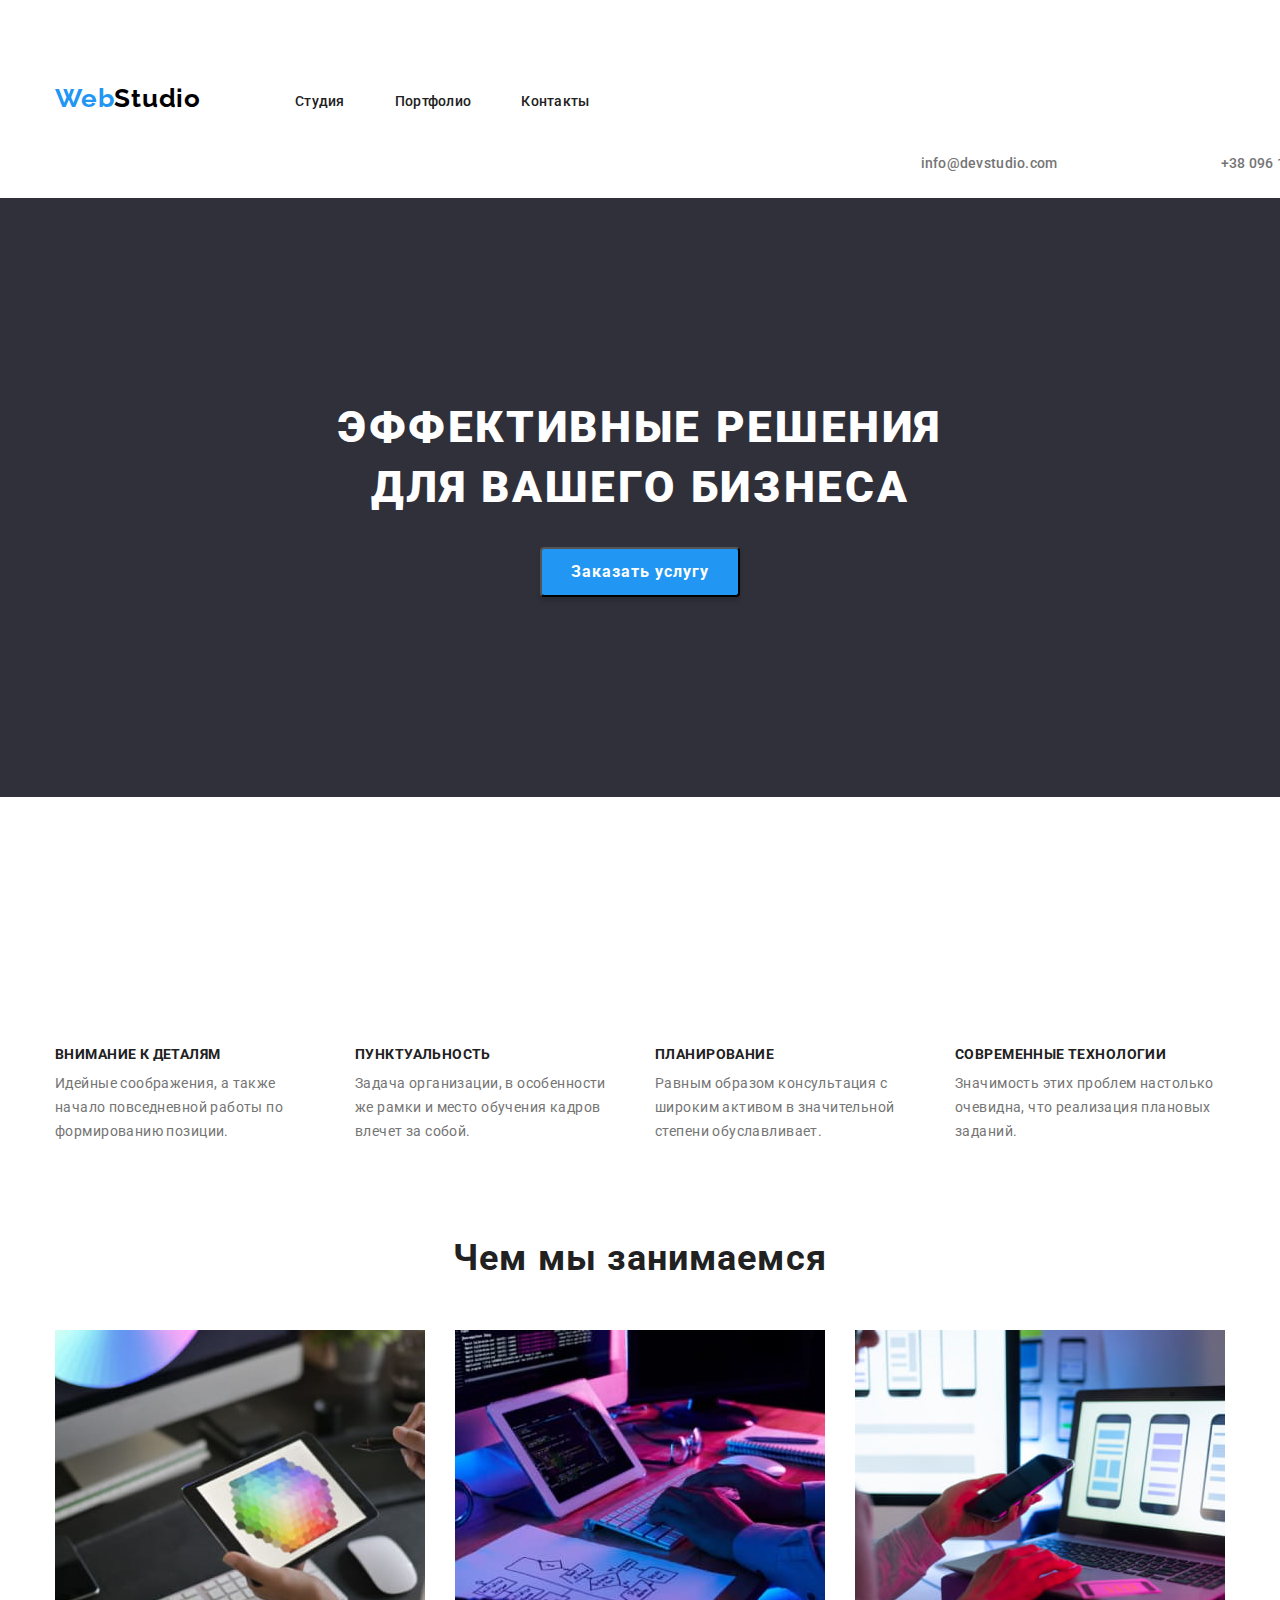
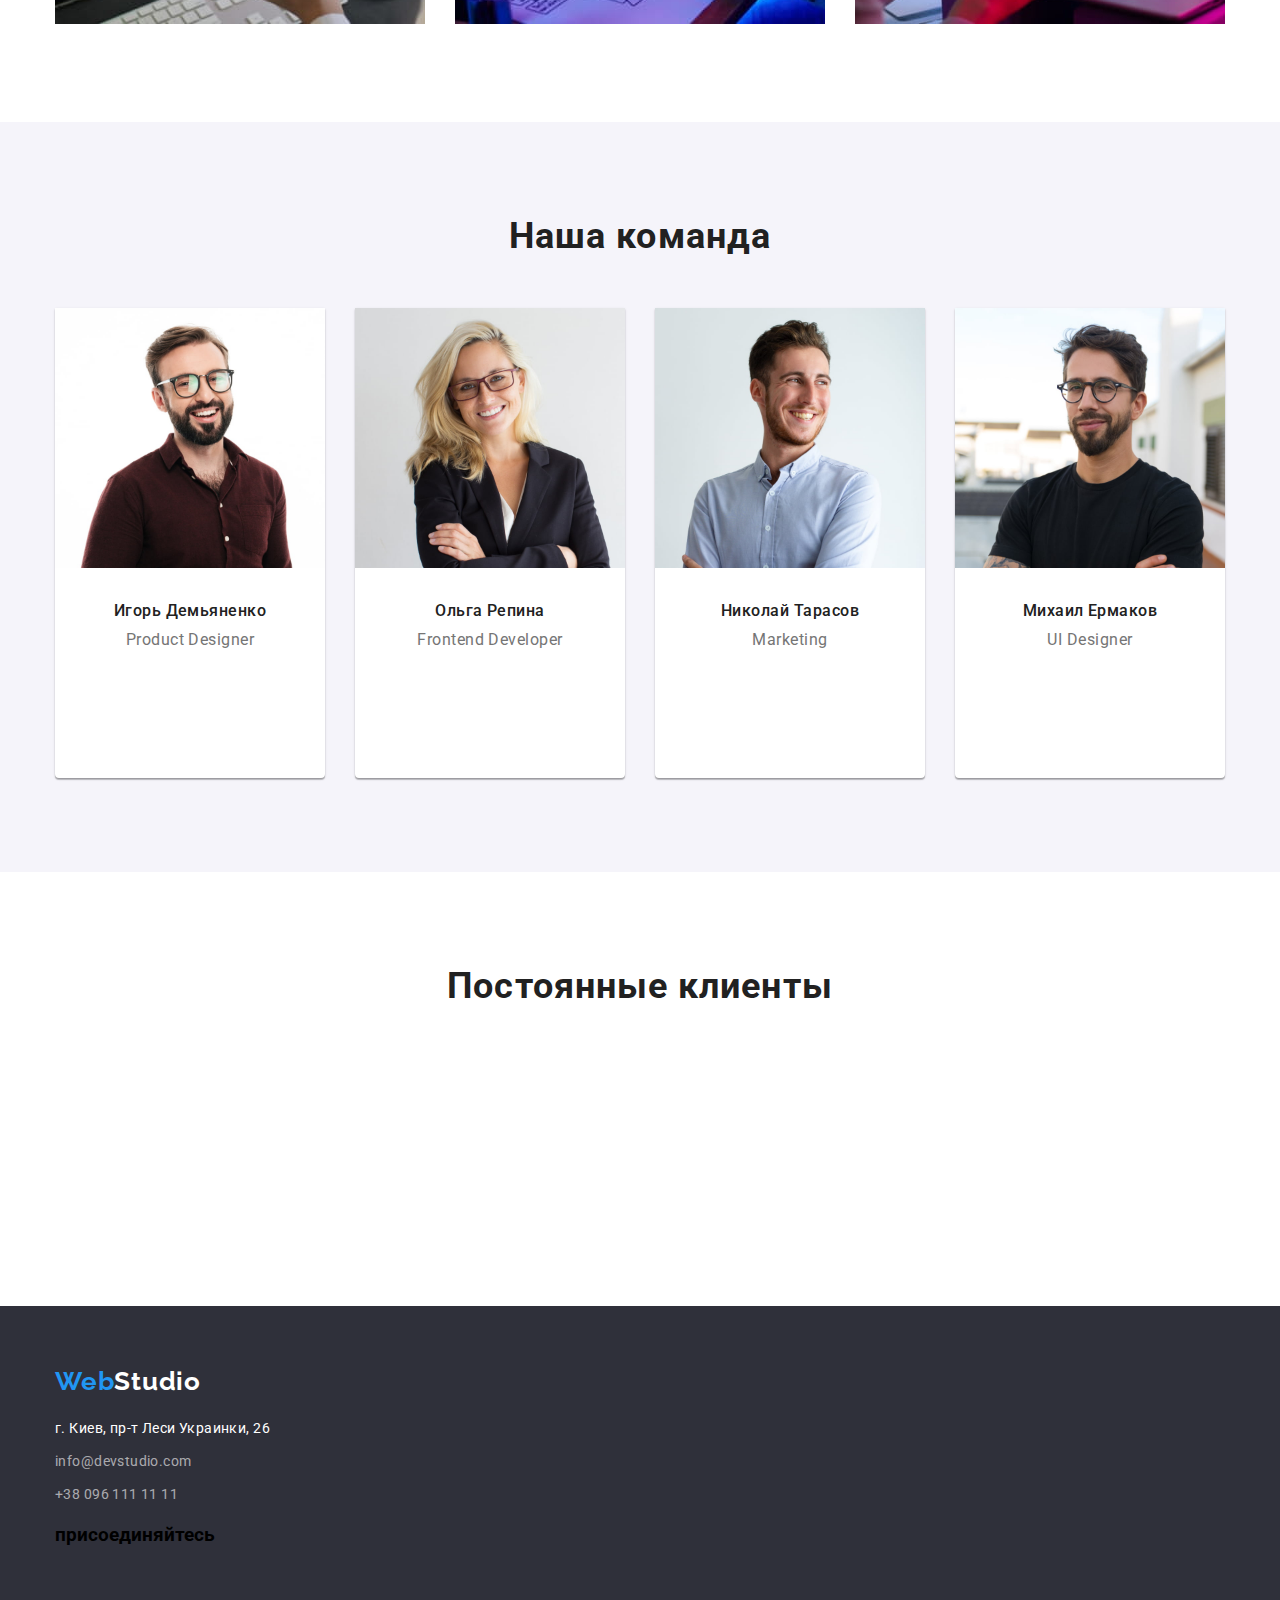
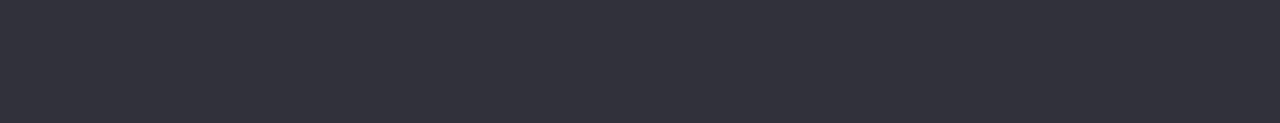
==== index.html @ 652d482a "Update index.html" ====
<!DOCTYPE html>
<html lang="en">
<head>
    <meta charset="UTF-8">
    <meta http-equiv="X-UA-Compatible" content="IE=edge">
    <meta name="viewport" content="width=device-width, initial-scale=1.0">
    <title>WebStudio</title>
    <link rel="preconnect" href="https://fonts.googleapis.com">
    <link rel="preconnect" href="https://fonts.gstatic.com" crossorigin>
    <link href="https://fonts.googleapis.com/css2?family=Roboto:wght@400;500;700;900&display=swap" rel="stylesheet">
    <link href="https://fonts.googleapis.com/css2?family=Raleway:wght@700&family=Roboto:wght@400;500;700;900&display=swap" rel="stylesheet">
    <link rel="stylesheet" href="https://cdnjs.cloudflare.com/ajax/libs/modern-normalize/1.1.0/modern-normalize.min.css">
    <link rel="stylesheet" href="css/styles.css">
</head>
<body>
<!------------Шапка-------------------------------------------->
    <header>
        <div class="container">
            <div class="header-flex">
                <nav class="nav-flex">
<!-------------Лого-------------------------------------------->
                    <a href="./index.html" class="logo"><span class="logo-word">Web</span>Studio</a>
                    <ul class="nav-link-flex">
<!-------------Навігація--------------------------------------->
                        <li class="nav-link"><a class="nav-link" href="./index.html">Студия</a></li>
                        <li class="nav-link"><a class="nav-link" href="./portfolio.html">Портфолио</a></li>
                        <li class="nav-link"><a class="nav-link" href="#">Контакты</a></li>
                    </ul>
                </nav>
<!-------------Контакти---------------------------------------->
                    <ul class="nav-flex">
                        <li>
                            <a class="mail-tel-link" href="mailto:info@devstudio.com" style="width: 161px;height: 16px;">
                                <svg class="envelope">
                                    <use href="./images/symbol-defs.svg#icon-envelope"></use>
                                </svg>
                                info@devstudio.com
                            </a>
                        </li>
                        <li>
                            <a class="mail-tel-link" href="tel:+380961111111" style="width: 142px;height: 16px;">                            
                                <svg class="smartphone">
                                    <use href="./images/symbol-defs.svg#icon-smartphone"></use>
                                </svg>
                                +38 096 111 11 11
                            </a>
                        </li>
                    </ul>
            </div>
        </div>
    </header>
    <main>
<!---------------Герой----------------------------->
        <section class="hero">
            <h1 class="design-title">Эффективные решения <br> для вашего бизнеса</h1>
            <button type="button" class="button-name">Заказать услугу</button>
        </section>
<!---------------Особенности--------------------------------->
        <section class="features-section">
            <div class="container">
                <h2 class="visually-hidden">Особенности</h2>
                <ul class="work-flex">
                    <li>
                        <div class="features-container-icon">
                            <svg class="features-icon">
                                <use href="./images/symbol-defs.svg#icon-antenna"></use>
                            </svg>
                        </div>
                        <h3 class="work-title">Внимание к деталям</h3>
                        <p class="work-text">Идейные соображения, а также начало повседневной работы по формированию позиции.</p>
                    </li>
                    <li>
                        <div class="features-container-icon">
                            <svg class="features-icon">
                                <use href="./images/symbol-defs.svg#icon-clock"></use>
                            </svg>
                        </div>
                        <h3 class="work-title">Пунктуальность</h3>
                        <p class="work-text">Задача организации, в особенности же рамки и место обучения кадров влечет за собой.</p>
                    </li>
                    <li>
                        <div class="features-container-icon">
                            <svg class="features-icon">
                                <use href="./images/symbol-defs.svg#icon-diagram"></use>
                            </svg>
                        </div>
                        <h3 class="work-title">Планирование</h3>
                        <p class="work-text">Равным образом консультация с широким активом в значительной степени обуславливает.</p>
                    </li>
                    <li>
                        <div class="features-container-icon">
                            <svg class="features-icon">
                                <use href="./images/symbol-defs.svg#icon-astronaut"></use>
                            </svg>
                        </div>
                        <h3 class="work-title">Современные технологии</h3>
                        <p class="work-text">Значимость этих проблем настолько очевидна, что реализация плановых заданий.</p>
                    </li>
                </ul>
            </div>
        </section>
<!--------------Чем мы занимаемся---------------------------->
        <section class="section">
            <div class="container">
                <h2 class="work-team-item"> Чем мы занимаемся</h2>
                <ul class="work-flex">
                    <li class="work-foto-item">
                        <img src="./images/design.jpg" alt="Дизайн" width="370">
                    </li>
                    <li class="work-foto-item">
                        <img src="./images/tablet.jpg" alt="Ноутбук" width="370">
                    </li>
                    <li class="work-foto-item">
                        <img src="./images/phone.jpg" alt="Телефон" width="370">
                    <li>
                </ul>
            </div>
        </section>
<!--------------Наша команда------------------------------------->
        <section  class="section-our-team">
            <div class="container">
                <h2 class="our-team-item">Наша команда</h2>
                <ul class="work-flex">
                    <li class="team-item">
                        <img src="./images/igor_demyanenko.jpg" alt="Игорь Демьяненко" width="270">
                        <div class="container-team-item">
                            <h3 class="work-team-name">Игорь Демьяненко</h3>
                            <p class="work-position">Product Designer</p>
                            <ul class="sm-flex">
                                <li class="sm-list">
                                    <a href="#" class="sm-icon-link">
                                        <svg class="sm-icon" width="20" height="20">
                                            <use href="./images/symbol-defs.svg#icon-instagram"></use>
                                        </svg>
                                    </a>
                                </li>
                                <li class="sm-list">
                                    <a href="#" class="sm-icon-link">
                                        <svg class="sm-icon" width="20" height="20">
                                            <use href="./images/symbol-defs.svg#icon-twitter"></use>
                                        </svg>
                                    </a>
                                </li>
                                <li class="sm-list">
                                    <a href="#" class="sm-icon-link">
                                        <svg class="sm-icon" width="20" height="20">
                                            <use href="./images/symbol-defs.svg#icon-facebook"></use>
                                        </svg>
                                    </a>
                                </li>
                                <li class="sm-list">
                                    <a href="#" class="sm-icon-link">
                                        <svg class="sm-icon" width="20" height="20">
                                            <use href="./images/symbol-defs.svg#icon-linkedin"></use>
                                        </svg>
                                    </a>
                                </li>
                            </ul>
                        </div>
                    </li>
                    <li class="team-item">
                        <img src="./images/olga_repina.jpg" alt="Ольга Репина" width="270">
                        <div class="container-team-item">
                            <h3 class="work-team-name">Ольга Репина</h3>
                            <p class="work-position">Frontend Developer</p>
                            <ul class="sm-flex">
                                <li class="sm-list">
                                    <a href="#" class="sm-icon-link">
                                        <svg class="sm-icon" width="20" height="20">
                                            <use href="./images/symbol-defs.svg#icon-instagram"></use>
                                        </svg>
                                    </a>
                                </li>
                                <li class="sm-list">
                                    <a href="#" class="sm-icon-link">
                                        <svg class="sm-icon" width="20" height="20">
                                            <use href="./images/symbol-defs.svg#icon-twitter"></use>
                                        </svg>
                                    </a>
                                </li>
                                <li class="sm-list">
                                    <a href="#" class="sm-icon-link">
                                        <svg class="sm-icon" width="20" height="20">
                                            <use href="./images/symbol-defs.svg#icon-facebook"></use>
                                        </svg>
                                    </a>
                                </li>
                                <li class="sm-list">
                                    <a href="#" class="sm-icon-link">
                                        <svg class="sm-icon" width="20" height="20">
                                            <use href="./images/symbol-defs.svg#icon-linkedin"></use>
                                        </svg>
                                    </a>
                                </li>
                            </ul>
                        </div>
                    </li>
                    <li class="team-item">
                        <img src="./images/nikolai_tarasov.jpg" alt="Николай Тарасов" width="270">
                        <div class="container-team-item">
                            <h3 class="work-team-name">Николай Тарасов</h3>
                            <p class="work-position">Marketing</p>
                            <ul class="sm-flex">
                                <li class="sm-list">
                                    <a href="#" class="sm-icon-link">
                                        <svg class="sm-icon" width="20" height="20">
                                            <use href="./images/symbol-defs.svg#icon-instagram"></use>
                                        </svg>
                                    </a>
                                </li>
                                <li class="sm-list">
                                    <a href="#" class="sm-icon-link">
                                        <svg class="sm-icon" width="20" height="20">
                                            <use href="./images/symbol-defs.svg#icon-twitter"></use>
                                        </svg>
                                    </a>
                                </li>
                                <li class="sm-list">
                                    <a href="#" class="sm-icon-link">
                                        <svg class="sm-icon" width="20" height="20">
                                            <use href="./images/symbol-defs.svg#icon-facebook"></use>
                                        </svg>
                                    </a>
                                </li>
                                <li class="sm-list">
                                    <a href="#" class="sm-icon-link">
                                        <svg class="sm-icon" width="20" height="20">
                                            <use href="./images/symbol-defs.svg#icon-linkedin"></use>
                                        </svg>
                                    </a>
                                </li>
                            </ul>
                        </div>
                    </li>
                    <li class="team-item">
                        <img src="./images/mikhail_ermakov.jpg" alt="Михаил Ермаков" width="270">
                        <div class="container-team-item">
                            <h3 class="work-team-name">Михаил Ермаков</h3>
                            <p class="work-position">UI Designer</p>
                            <ul class="sm-flex">
                                <li class="sm-list">
                                    <a href="#" class="sm-icon-link">
                                        <svg class="sm-icon" width="20" height="20">
                                            <use href="./images/symbol-defs.svg#icon-instagram"></use>
                                        </svg>
                                    </a>
                                </li>
                                <li class="sm-list">
                                    <a href="#" class="sm-icon-link">
                                        <svg class="sm-icon" width="20" height="20">
                                            <use href="./images/symbol-defs.svg#icon-twitter"></use>
                                        </svg>
                                    </a>
                                </li>
                                <li class="sm-list">
                                    <a href="#" class="sm-icon-link">
                                        <svg class="sm-icon" width="20" height="20">
                                            <use href="./images/symbol-defs.svg#icon-facebook"></use>
                                        </svg>
                                    </a>
                                </li>
                                <li class="sm-list">
                                    <a href="#" class="sm-icon-link">
                                        <svg class="sm-icon" width="20" height="20">
                                            <use href="./images/symbol-defs.svg#icon-linkedin"></use>
                                        </svg>
                                    </a>
                                </li>
                            </ul>
                        </div>
                    </li>
                </ul>
            </div>
        </section>
<!----------------Постоянные клиенты----------------->        
        <section class="section">
            <div class="container">
                <h2 class="our-team-item">Постоянные клиенты</h2>
                <ul  class="work-flex">
                    <li class="customer-cntr">
                        <a href="#" class="customer-link">
                            <svg class="customer-icon">
                                <use href="./images/symbol-defs.svg#icon-logo1"></use>
                            </svg>
                        </a>                       
                    </li>
                    <li class="customer-cntr">
                        <a href="#" class="customer-link">
                            <svg class="customer-icon">
                                <use href="./images/symbol-defs.svg#icon-logo2"></use>
                            </svg>
                        </a>
                    </li>
                    <li class="customer-cntr">
                        <a href="#" class="customer-link">
                            <svg class="customer-icon">
                                <use href="./images/symbol-defs.svg#icon-logo3"></use>
                            </svg>
                        </a>
                    </li>
                    <li class="customer-cntr">
                        <a href="#" class="customer-link">
                            <svg class="customer-icon">
                                <use href="./images/symbol-defs.svg#icon-logo4"></use>
                            </svg>
                        </a>
                    </li>
                    <li class="customer-cntr">
                        <a href="#" class="customer-link">
                            <svg class="customer-icon">
                                <use href="./images/symbol-defs.svg#icon-logo5"></use>
                            </svg>
                        </a>
                    </li>
                    <li class="customer-cntr">
                        <a href="#" class="customer-link">
                            <svg class="customer-icon">
                                <use href="./images/symbol-defs.svg#icon-logo6"></use>
                            </svg>
                        </a>
                    </li> 
                </ul>
            </div>
        </section>
    </main>
<!----------------Подвал----------------------->
    <footer class="section-ftr">
        <div class="container footer-container">
            <div>
                <a href="./index.html" class="logo"><span class="logo-word">Web</span><span class="logo-word-ftr">Studio</span></a>
                <address>
                    <ul class="address-item">
                        <li><a class="address-link" href="https://goo.gl/maps/jVzi5VF6qFdiiBCJ9" target="_blank" rel="noopener noreferrer">г. Киев, пр-т Леси Украинки, 26</a></li>
                        <li class="mail-tel-ftr"><a class="mail-tel-ftr" href="mailtto:info@devstudio.com">info@devstudio.com</a></li>
                        <li class="mail-tel-ftr"><a class="mail-tel-ftr" href="tel:+380961111111">+38 096 111 11 11</a></li>
                    </ul>
            </address>

            </div>
<!----------------присоединяйтесь--------------->
            <div class="join-sm">
                <h3 class="join">присоединяйтесь</h3>
                <ul class="sm-flex-ftr">
                    <li>
                        <a href="#" class="ftr-sm-icon-link" >
                            <svg class="ftr-sm-icon" width="20" height="20" >
                                <use href="./images/symbol-defs.svg#icon-instagram"></use>
                            </svg>
                        </a>
                    </li>
                    <li>
                        <a href="#" class="ftr-sm-icon-link" >
                            <svg class="ftr-sm-icon" width="20" height="20" >
                                <use href="./images/symbol-defs.svg#icon-twitter"></use>
                            </svg>
                        </a>
                    </li>
                    <li>
                        <a href="#" class="ftr-sm-icon-link">
                            <svg class="ftr-sm-icon" width="20" height="20" >
                                <use href="./images/symbol-defs.svg#icon-facebook"></use>
                            </svg>
                        </a>
                    </li>
                    <li>
                        <a href="#" class="ftr-sm-icon-link">
                            <svg class="ftr-sm-icon" width="20" height="20">
                                <use href="./images/symbol-defs.svg#icon-linkedin"></use>
                            </svg>
                        </a>
                    </li>
                </ul>            
            </div>
        </div>
    </footer>
</body>
</html>
---- css/styles.css ----
body {
  font-family: 'Roboto', sans-serif;
  color: black;
  background-color: #ffffff;
}

.section {
  padding-top: 94px;
  padding-bottom: 94px;
}

.container {
  width: 1200px;
  margin: 0 auto;
  padding-left: 15px;
  padding-right: 15px;
}

ul {
  margin: 0;
  padding: 0;
  list-style: none;
}

.header-flex {
  display: flex;
  align-items: center;
  padding-bottom: 25px;
}

.nav-flex {
  display: flex;
  align-items: center;
}

.nav-link-flex {
  display: flex;
  flex-direction: row;
  margin-top: 32px;
  margin-right: 331px;
}

.mail-tel-flex {
  display: flex;
  flex-direction: row;
  margin-top: 32px;
}

.logo {
  font-family: 'Raleway';
  font-style: normal;
  font-weight: 700;
  font-size: 26px;
  color: black;
  text-decoration: none;
  line-height: 1.19;
  letter-spacing: 0.03em;
  margin-top: 24px;
  margin-right: 94px;
}

.logo-word {
  color: #2196f3;
}

.nav-link {
  font-weight: 500;
  font-size: 14px;
  color: #212121;
  text-decoration: none;
  line-height: 1.14;
  letter-spacing: 0.02em;
  margin-right: 50px;
}

.nav-link:last-child {
  margin-right: 0px;
}

.nav-link:hover,
.nav-link:focus {
  color: #2196f3;
}

.mail-tel-link {
  font-weight: 500;
  font-size: 14px;
  color: #757575;
  text-decoration: none;
  line-height: 1.14;
  letter-spacing: 0.02em;
  margin-right: 50px;
}

.mail-tel-link:last-child {
  margin-right: 0px;
}

.mail-tel-link:hover,
.mail-tel-link:focus {
  color: #2196f3;
}

.hero {
  background-color: #2f303a;
  text-align: center;
  padding-top: 200px;
  padding-bottom: 200px;
}

.design-title {
  color: #ffffff;
  font-weight: 900;
  font-size: 44px;
  margin: 0px;
  text-transform: uppercase;
  line-height: 1.36;
  letter-spacing: 0.06em;
  text-align: center;
}

.button-name {
  font-family: Roboto;
  width: 200px;
  height: 50px;
  background-color: #2196f3;
  color: #ffffff;
  font-weight: 700;
  font-size: 16px;
  cursor: pointer;
  line-height: 1.87;
  letter-spacing: 0.06em;
  box-shadow: 0px 4px 4px rgba(0, 0, 0, 0.15);
  border-radius: 4px;
  margin-top: 30px;
}

.button-name:focus {
  color: #ffffff;
}

.features-section {
  padding-top: 94px;
  padding-bottom: 0px;
}
.visually-hidden {
  position: absolute;
  width: 1px;
  height: 1px;
  margin: -1px;
  border: 0;
  padding: 0;
  white-space: nowrap;
  clip-path: inset(100%);
  clip: rect(0 0 0 0);
  overflow: hidden;
}

.work-flex {
  display: flex;

  margin: 0px;
  padding: 0px;
}

.work-title {
  width: 270px;
  color: #212121;
  font-weight: 700;
  font-size: 14px;
  text-transform: uppercase;
  line-height: 1.17;
  letter-spacing: 0.03em;
  margin: 0px;
}

.work-text {
  width: 270px;
  color: #757575;
  font-weight: 400;
  font-size: 14px;
  line-height: 1.71;
  letter-spacing: 0.03em;
  margin-top: 10px;
  margin-bottom: 0px;
  margin-right: 30px;
}

.work-team-item {
  color: #212121;
  font-weight: 700;
  font-size: 36px;
  text-align: center;
  line-height: 1.16;
  letter-spacing: 0.03em;
  margin-top: 0px;
  margin-bottom: 50px;
}

.work-foto-item {
  margin-right: 30px;
}

.section-our-team {
  background-color: #f5f4fa;
  padding-top: 94px;
  padding-bottom: 94px;
}

.our-team-item {
  color: #212121;
  font-weight: 700;
  font-size: 36px;
  text-align: center;
  line-height: 1.16;
  letter-spacing: 0.03em;
  margin-top: 0px;
  margin-bottom: 50px;
}

.team-item {
  margin-right: 30px;
  background: #ffffff;
  box-shadow: 0px 1px 3px rgba(0, 0, 0, 0.12), 0px 1px 1px rgba(0, 0, 0, 0.14),
    0px 2px 1px rgba(0, 0, 0, 0.2);
  border-radius: 0px 0px 4px 4px;
}

.container-team-item {
  padding-top: 30px;
  padding-bottom: 30px;
}

.work-team-name {
  color: #212121;
  font-weight: 500;
  font-size: 16px;
  line-height: 1.18;
  letter-spacing: 0.03em;
  text-align: center;
  margin: 0px 0px 10px 0px;
}

.work-position {
  color: #757575;
  font-weight: 400;
  font-size: 16px;
  line-height: 1.18;
  letter-spacing: 0.03em;
  text-align: center;
  margin: 0;
}

.section-ftr {
  background-color: #2f303a;
  padding-top: 60px;
  padding-bottom: 60px;
}

.logo-word-ftr {
  color: #ffffff;
}

address {
  font-style: normal;
}

.address-item {
  padding-left: 0px;
  margin-top: 20px;
}

.address-link {
  color: #ffffff;
  font-weight: 400;
  font-size: 14px;
  text-decoration: none;
  line-height: 1.71;
  letter-spacing: 0.03em;
  margin-bottom: 9px;
  display: block;
}

.address-link:hover {
  color: #2196f3;
}

.mail-tel-ftr {
  font-weight: 400;
  font-size: 14px;
  color: rgba(255, 255, 255, 0.6);
  text-decoration: none;
  line-height: 1.71;
  letter-spacing: 0.03em;
  margin-bottom: 9px;
  display: block;
}

.mail-tel-ftr:last-child {
  margin-bottom: 0px;
}

.section-hdr {
  border-bottom: 1px solid #ececec;
}

.container-btn {
  width: 1200px;
  margin: auto;
  margin-bottom: 50px;
  padding-left: 15px;
  padding-right: 15px;
}

.button-flex {
  display: flex;
  justify-content: center;
}

.list-button-name {
  font-family: Roboto;
  color: #212121;
  background-color: #f5f4fa;
  font-weight: 500;
  font-size: 16px;
  cursor: pointer;
  line-height: 1.62;
  letter-spacing: 0.03em;
  margin-right: 8px;
  border-radius: 4px;
  padding: 6px 22px 6px 22px;
  border: transparent;
}

.list-button-name:hover {
  background-color: #2196f3;
  color: #ffffff;
}

.list-button-name:focus {
  color: #2196f3;
}

.projects-flex {
  display: flex;
  flex-wrap: wrap;
  margin-left: -30px;
  margin-top: -30px;
}

.projects-items {
  margin-left: 30px;
  margin-top: 30px;
  width: 370px;
}

.projects-items:nth-child(3n) {
  padding-right: 0px;
}

.projects-border {
  border: 1px solid #eeeeee;
}

.projects-name {
  color: #212121;
  font-weight: 700;
  font-size: 18px;
  line-height: 2;
  letter-spacing: 0.06em;
  margin: 20px 0px 0px 24px;
}

.projects-type {
  color: #757575;
  font-weight: 400;
  font-size: 16px;
  line-height: 1.87;
  letter-spacing: 0.03em;
  margin: 4px 0px 20px 24px;
}
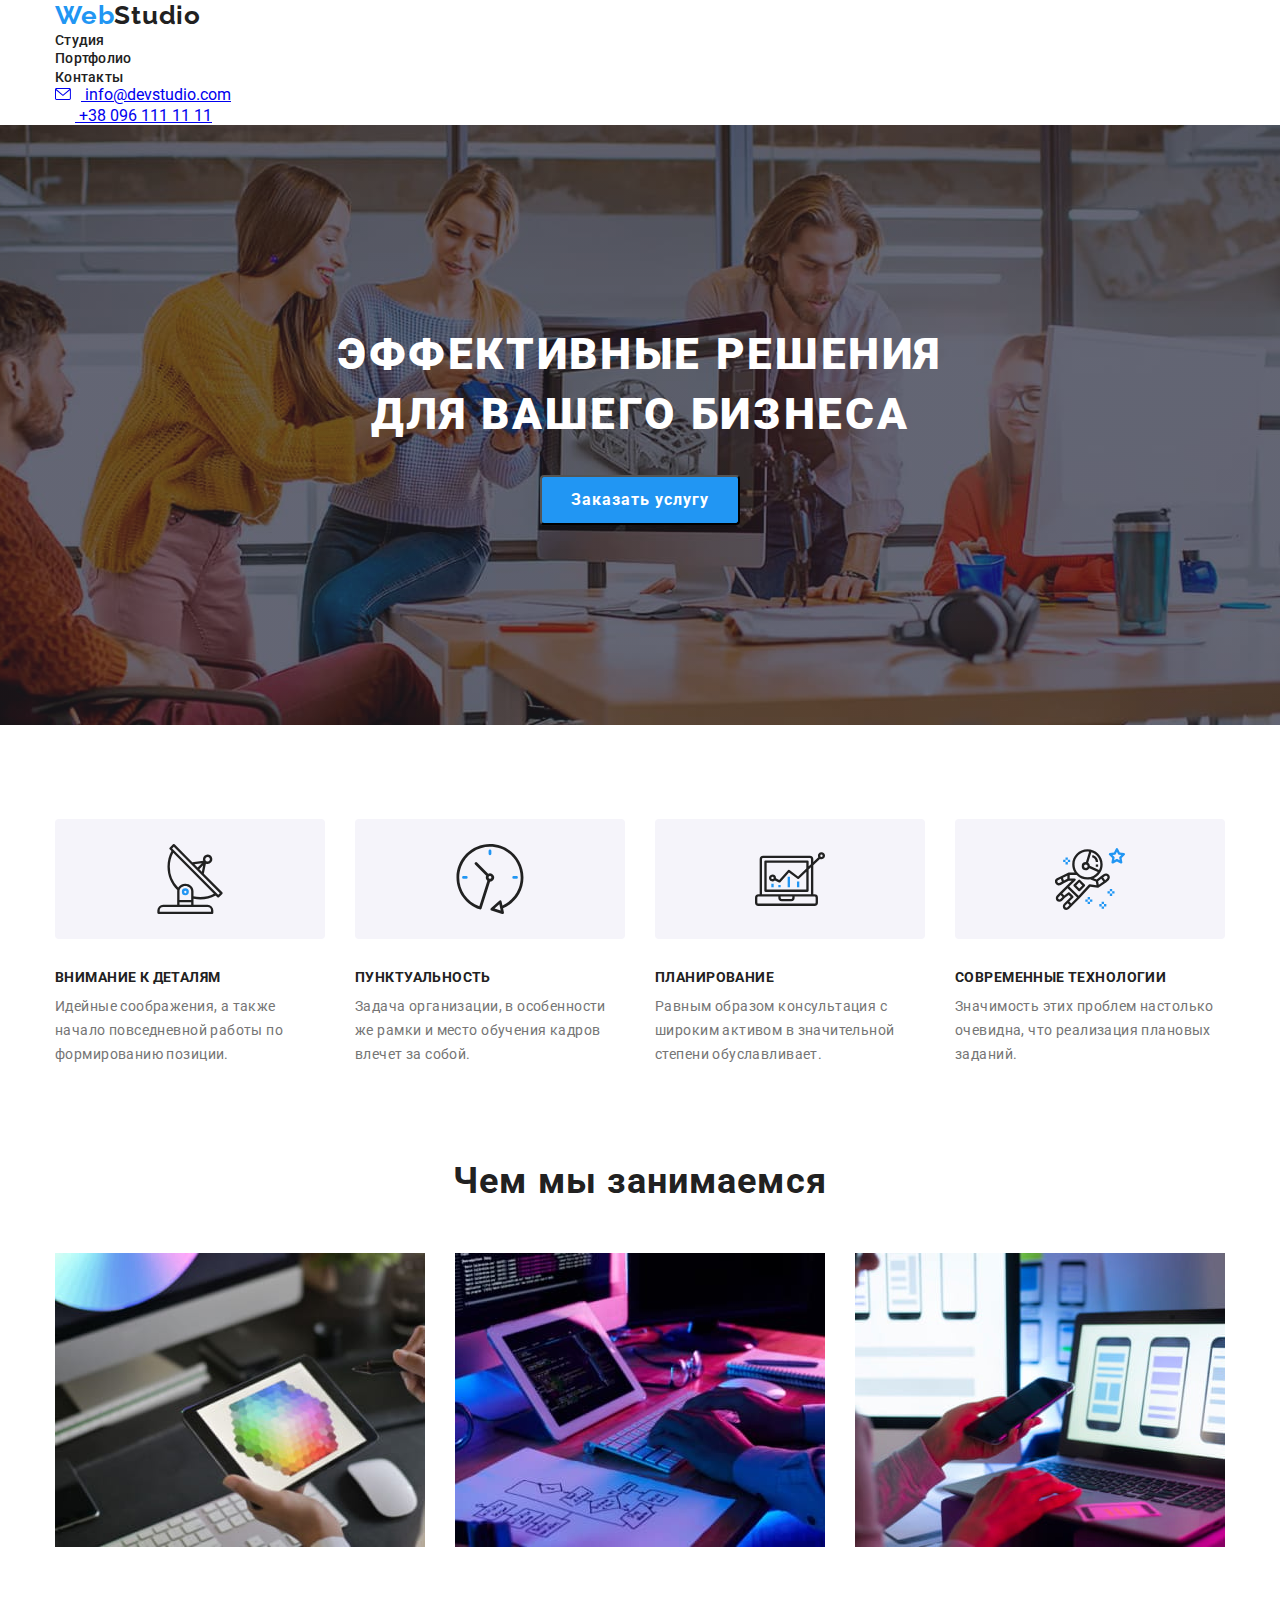
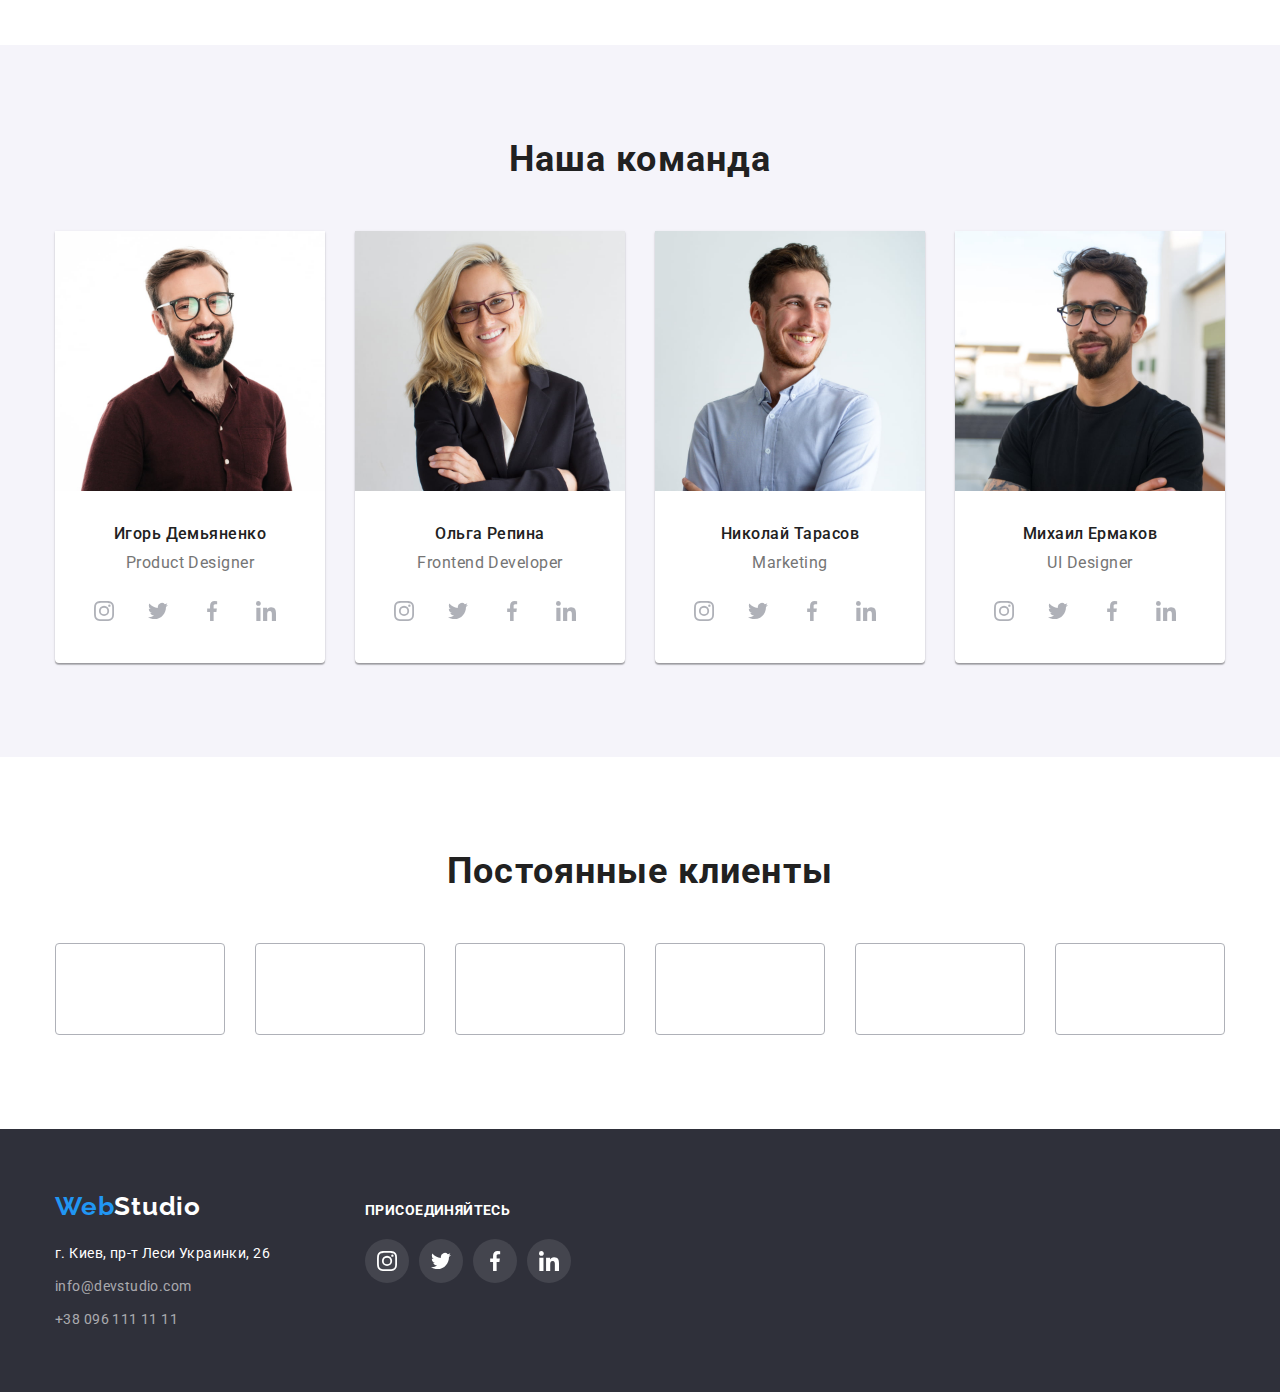
==== commit 209bf6a3: "Update index.html" ====
--- a/index.html
+++ b/index.html
@@ -16,29 +16,29 @@
 <!------------Шапка-------------------------------------------->
     <header>
         <div class="container">
-            <div class="header-flex">
-                <nav class="nav-flex">
+            <div class="header-box">
+                <nav class="nav-box">
 <!-------------Лого-------------------------------------------->
                     <a href="./index.html" class="logo"><span class="logo-word">Web</span>Studio</a>
-                    <ul class="nav-link-flex">
+                    <ul class="nav-list">
 <!-------------Навігація--------------------------------------->
-                        <li class="nav-link"><a class="nav-link" href="./index.html">Студия</a></li>
-                        <li class="nav-link"><a class="nav-link" href="./portfolio.html">Портфолио</a></li>
-                        <li class="nav-link"><a class="nav-link" href="#">Контакты</a></li>
+                        <li class="item"><a href="./index.html" class="nav-link">Студия</a></li>
+                        <li class="item"><a href="./portfolio.html" class="nav-link">Портфолио</a></li>
+                        <li class="item"><a href="#" class="nav-link">Контакты</a></li>
                     </ul>
                 </nav>
 <!-------------Контакти---------------------------------------->
-                    <ul class="nav-flex">
-                        <li>
-                            <a class="mail-tel-link" href="mailto:info@devstudio.com" style="width: 161px;height: 16px;">
+                    <ul class="contact-list">
+                        <li class="item">
+                            <a href="mailto:info@devstudio.com" class="contact">
                                 <svg class="envelope">
                                     <use href="./images/symbol-defs.svg#icon-envelope"></use>
                                 </svg>
                                 info@devstudio.com
                             </a>
                         </li>
-                        <li>
-                            <a class="mail-tel-link" href="tel:+380961111111" style="width: 142px;height: 16px;">                            
+                        <li class="item">
+                            <a href="tel:+380961111111" class="contact">                            
                                 <svg class="smartphone">
                                     <use href="./images/symbol-defs.svg#icon-smartphone"></use>
                                 </svg>
--- a/css/styles.css
+++ b/css/styles.css
@@ -1,12 +1,15 @@
+/*:root {
+  --primary-text-color: #212121;
+  --title-text-color: #757575;
+  --accent-color: #2196f3;
+  --color-white: #ffffff;
+  --primary-bg-color: #e5e5e5;
+}*/
+
 body {
   font-family: 'Roboto', sans-serif;
-  color: black;
+  color: #212121;
   background-color: #ffffff;
-}
-
-.section {
-  padding-top: 94px;
-  padding-bottom: 94px;
 }
 
 .container {
@@ -16,12 +19,18 @@
   padding-right: 15px;
 }
 
+.section {
+  padding-top: 94px;
+  padding-bottom: 94px;
+}
+
 ul {
   margin: 0;
   padding: 0;
   list-style: none;
 }
 
+/*--------------------ШАПКА-------------------------*/
 .header-flex {
   display: flex;
   align-items: center;
@@ -33,34 +42,34 @@
   align-items: center;
 }
 
+/*--------------------ЛОГО-------------------------*/
+.logo {
+  font-family: 'Raleway';
+  font-style: normal;
+  font-weight: 700;
+  font-size: 26px;
+  color: #212121;
+  text-decoration: none;
+  line-height: 1.19;
+  letter-spacing: 0.03em;
+  margin-top: 24px;
+  margin-right: 94px;
+}
+
+.logo-word {
+  color: #2196f3;
+}
+
+.logo-word-ftr {
+  color: #ffffff;
+}
+
+/*--------------------НАВІГАЦІЯ-------------------*/
 .nav-link-flex {
   display: flex;
   flex-direction: row;
   margin-top: 32px;
   margin-right: 331px;
-}
-
-.mail-tel-flex {
-  display: flex;
-  flex-direction: row;
-  margin-top: 32px;
-}
-
-.logo {
-  font-family: 'Raleway';
-  font-style: normal;
-  font-weight: 700;
-  font-size: 26px;
-  color: black;
-  text-decoration: none;
-  line-height: 1.19;
-  letter-spacing: 0.03em;
-  margin-top: 24px;
-  margin-right: 94px;
-}
-
-.logo-word {
-  color: #2196f3;
 }
 
 .nav-link {
@@ -82,6 +91,9 @@
   color: #2196f3;
 }
 
+
+
+/*--------------------КОНТАКТИ---------------------*/
 .mail-tel-link {
   font-weight: 500;
   font-size: 14px;
@@ -89,23 +101,71 @@
   text-decoration: none;
   line-height: 1.14;
   letter-spacing: 0.02em;
-  margin-right: 50px;
-}
-
-.mail-tel-link:last-child {
-  margin-right: 0px;
-}
-
-.mail-tel-link:hover,
-.mail-tel-link:focus {
-  color: #2196f3;
-}
-
+  display: flex;
+  margin-top: 32px;
+  margin-bottom: 32px;
+  margin-right: 30px;
+  align-items: center;
+}
+
+.mail-tel-link.hover,
+.mail-tel-link.focus{
+  fill: #2196f3;
+}
+
+.nav-flex {
+  display: flex;
+  align-items: center;
+}
+
+.envelope{
+  width: 16px ;
+  height: 12px ;
+  fill: currentColor;
+  margin-right: 10px;
+}
+
+.smartphone{
+  width: 10px;
+  height: 16px;
+  fill: currentColor;
+  margin-right: 10px;
+
+}
+
+/*---------------------Герой----------------------------*/
 .hero {
   background-color: #2f303a;
   text-align: center;
   padding-top: 200px;
   padding-bottom: 200px;
+  margin-right: auto;
+  margin-left: auto;
+  max-width: 1600px;
+  height: 600px;
+  background-image: 
+    linear-gradient(to top, rgba(47, 48, 58, 0.4), rgba(47, 48, 58, 0.4)),
+    url(../images/phototeam.jpg);
+  background-repeat: no-repeat;
+  background-position: center;
+  background-size: cover;
+}
+
+.features-container-icon{
+  width: 270px;
+  height: 120px;
+  background-color: #F5F4FA;
+  box-sizing: border-box;
+  border-radius: 4px;
+  margin-bottom: 30px;
+  display: flex;
+  align-items: center;
+  justify-content: center;
+}
+
+.features-icon{
+  width: 70px;
+  height: 70px;
 }
 
 .design-title {
@@ -139,10 +199,12 @@
   color: #ffffff;
 }
 
+/*---------------------Особенности---------------------*/
 .features-section {
   padding-top: 94px;
   padding-bottom: 0px;
 }
+
 .visually-hidden {
   position: absolute;
   width: 1px;
@@ -186,6 +248,7 @@
   margin-right: 30px;
 }
 
+/*-------------------Чем мы занимаемся--------------*/
 .work-team-item {
   color: #212121;
   font-weight: 700;
@@ -201,6 +264,7 @@
   margin-right: 30px;
 }
 
+/*--------------------Наша команда-------------------*/
 .section-our-team {
   background-color: #f5f4fa;
   padding-top: 94px;
@@ -251,16 +315,83 @@
   margin: 0;
 }
 
+.sm-flex {
+  display: flex;
+  margin: 0px;
+  padding: 0px;
+  justify-content: center;
+  align-items: center;
+  margin-top: 16px;
+}
+
+.sm-icon-link{
+  width: 44px;
+  height: 44px;
+  display: flex;
+  align-items: center;
+  justify-content: center;
+  border-radius: 50px;
+  margin-right: 10px;
+}
+
+.sm-icon {
+  fill: #AFB1B8;
+}
+
+.sm-icon-link:hover,
+.sm-icon-link:focus {
+    background: #2196f3;
+  }
+
+.sm-icon-link:hover .sm-icon,
+.sm-icon-link:focus .sm-icon{
+
+  fill: #ffffff;
+}
+
+/*-------------------Постоянные клиенты----------------*/
+.customer-cntr{
+  Width: 170px;
+  Height: 92px;
+  margin-right: 30px;
+}
+
+.customer-icon{
+  fill: currentColor;
+  Width: 106px;
+  Height: 60px;
+}
+
+.customer-link{
+  Width: 170px;
+  Height: 92px;
+  border: 1px solid #AFB1B8;
+  box-sizing: border-box;
+  border-radius: 4px;
+  display: flex;
+  align-items: center;
+  justify-content: center;
+  margin-right: 30px;
+  color: #AFB1B8;
+}
+
+.customer-link:hover,
+.customer-link:focus{
+  border: 1px solid #2196f3;
+}
+
+.customer-link:hover .custamer-icon,
+.customer-link:focus .custamer-icon{
+  fill: #2196f3;
+}
+
+/*-------------------Подвал-----------------------------*/
 .section-ftr {
   background-color: #2f303a;
   padding-top: 60px;
   padding-bottom: 60px;
 }
 
-.logo-word-ftr {
-  color: #ffffff;
-}
-
 address {
   font-style: normal;
 }
@@ -300,6 +431,70 @@
   margin-bottom: 0px;
 }
 
+.footer-container{
+  display: flex;
+  align-items: baseline;
+}
+
+/*-------------присоединяйтесь-----------------------*/
+.join-sm{
+  margin-left: 70px;
+}
+
+.join{
+  color: #ffffff;
+  font-weight: 700;
+  font-size: 14px;
+  text-transform: uppercase;
+  line-height: 1.14;
+  letter-spacing: 0.03em;
+}
+
+.sm-flex-ftr {
+  display: flex;
+  margin: 0px;
+  padding: 0px;
+  justify-content:flex-start ;
+  align-items: center;
+  margin-top: 20px;
+}
+
+.sm-flex-ftr {
+  display: flex;
+  margin: 0px;
+  padding: 0px;
+  justify-content:flex-start ;
+  align-items: center;
+  margin-top: 20px;
+}
+
+.ftr-sm-icon-link {
+  width: 44px;
+  height: 44px;
+  display: flex;
+  align-items: center;
+  justify-content: center;
+  border-radius: 50px;
+  background-color: rgba(255, 255, 255, 0.1 );
+  margin-right: 10px;
+}
+ 
+
+.ftr-sm-icon{
+  fill: #FFFFFF;
+}
+
+.ftr-sm-icon-link:hover,
+.ftr-sm-icon-link:focus {
+  background: #2196f3;
+}
+
+.ftr-sm-icon-link:hover .sm-icon,
+.ftr-sm-icon-link:focus .sm-icon {
+  fill: #ffffff;
+}
+
+/*-------------Портфолио-----------------------------*/
 .section-hdr {
   border-bottom: 1px solid #ececec;
 }
@@ -379,3 +574,6 @@
   letter-spacing: 0.03em;
   margin: 4px 0px 20px 24px;
 }
+
+
+
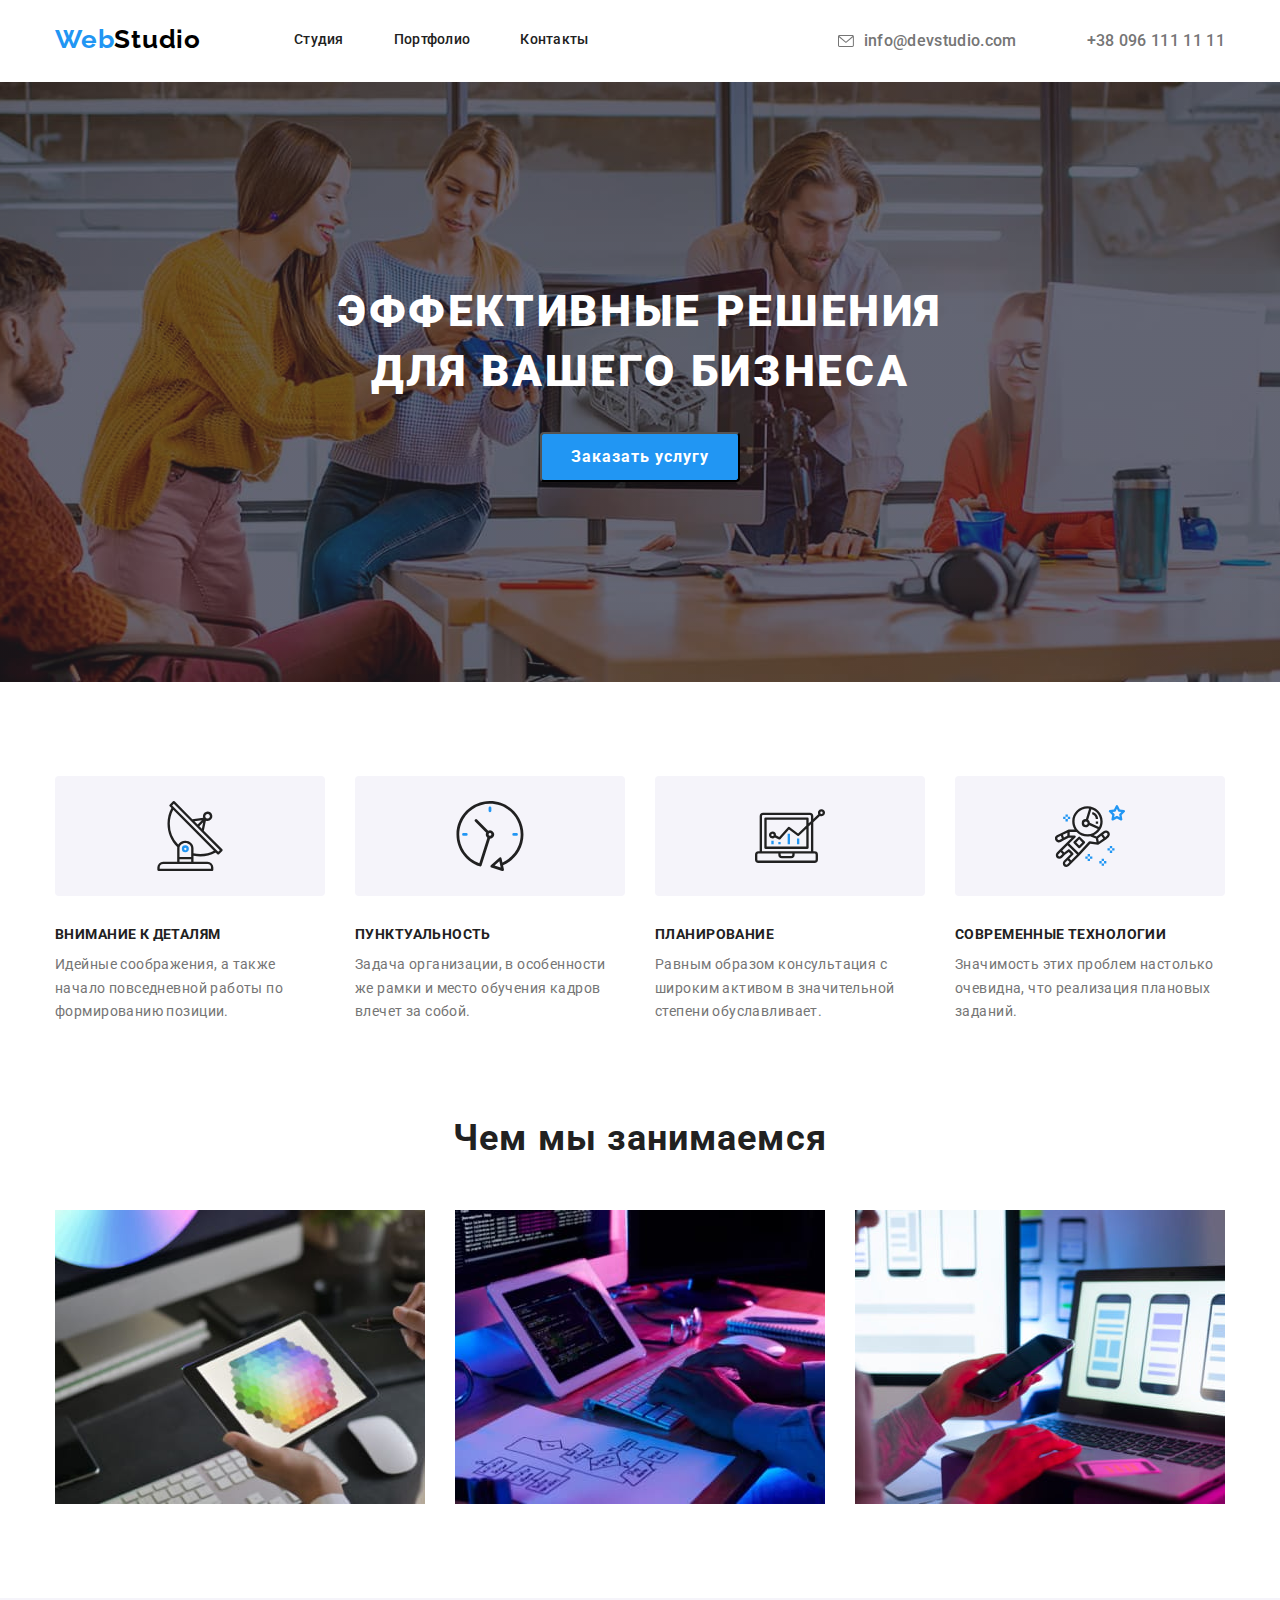
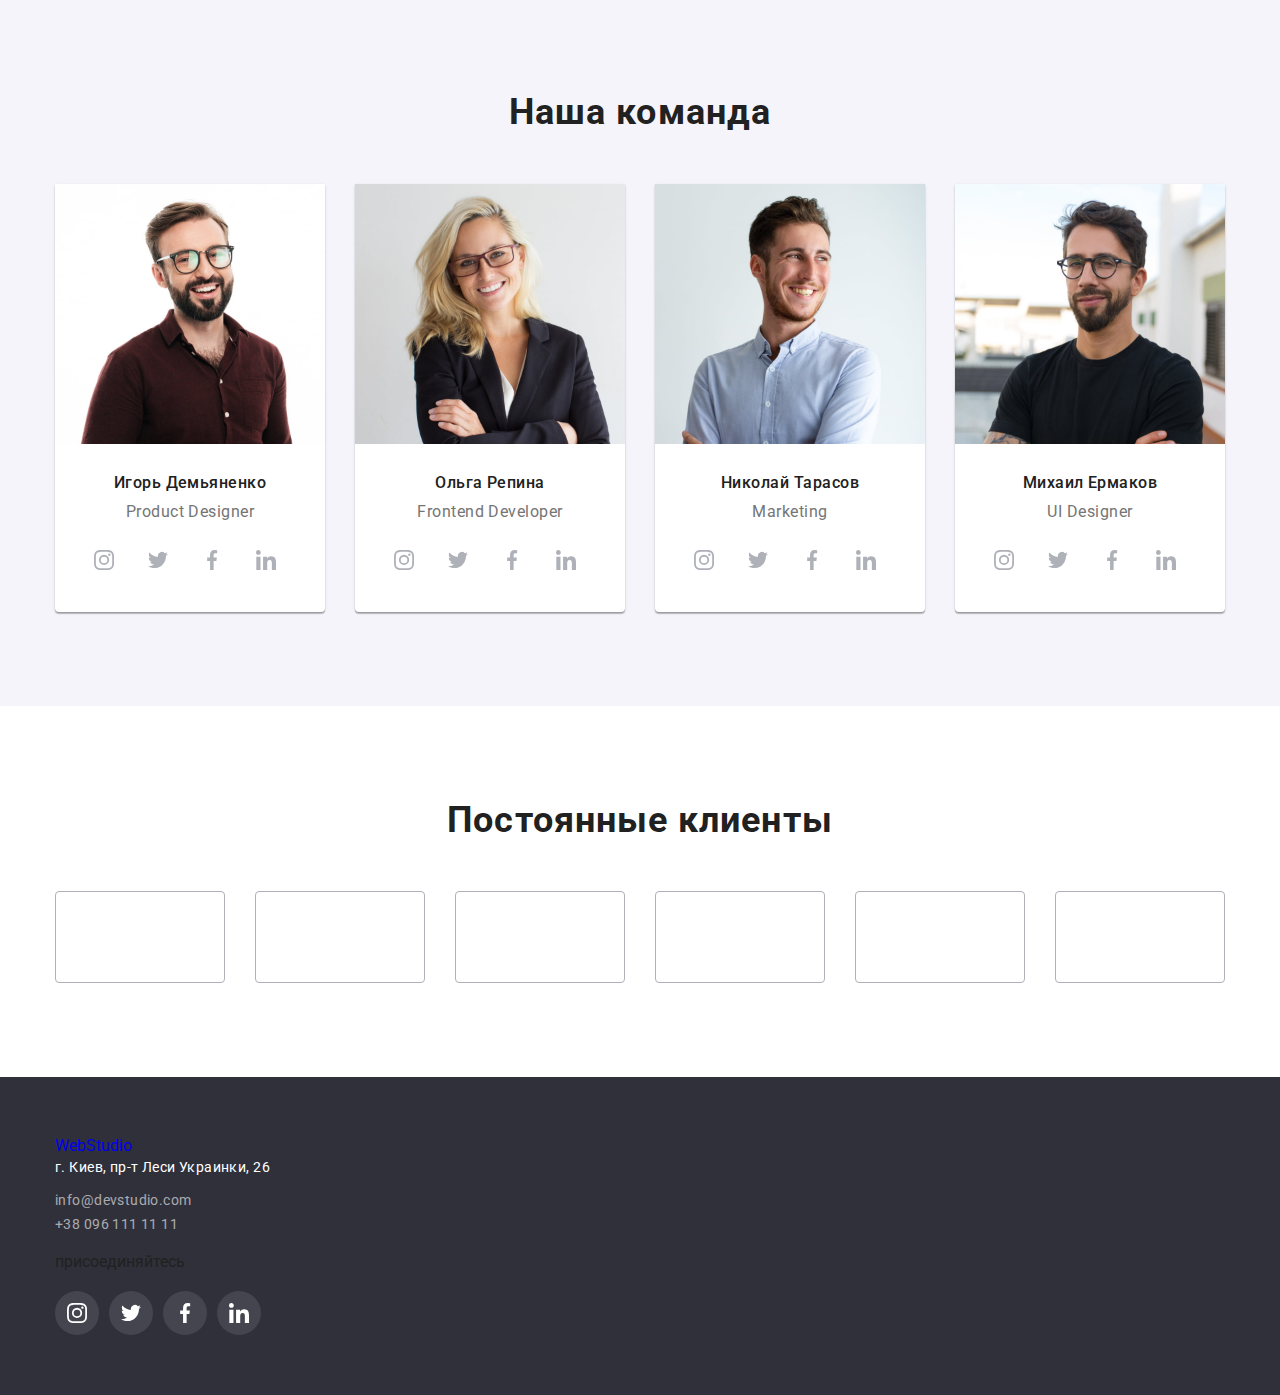
==== commit afab3276: "Update index.html" ====
--- a/index.html
+++ b/index.html
@@ -325,51 +325,52 @@
     </main>
 <!----------------Подвал----------------------->
     <footer class="section-ftr">
-        <div class="container footer-container">
-            <div>
-                <a href="./index.html" class="logo"><span class="logo-word">Web</span><span class="logo-word-ftr">Studio</span></a>
-                <address>
-                    <ul class="address-item">
-                        <li><a class="address-link" href="https://goo.gl/maps/jVzi5VF6qFdiiBCJ9" target="_blank" rel="noopener noreferrer">г. Киев, пр-т Леси Украинки, 26</a></li>
-                        <li class="mail-tel-ftr"><a class="mail-tel-ftr" href="mailtto:info@devstudio.com">info@devstudio.com</a></li>
-                        <li class="mail-tel-ftr"><a class="mail-tel-ftr" href="tel:+380961111111">+38 096 111 11 11</a></li>
-                    </ul>
-            </address>
-
-            </div>
+        <div class="container">
+            <div class="footer-box">
+                <div class="footer-address-box">
+                    <a href="./index.html" class="logo-bottom"><span >Web</span>Studio</a>
+                    <address>
+                        <ul class="address-list">
+                            <li class="item"><a class="address-link" href="https://goo.gl/maps/jVzi5VF6qFdiiBCJ9" target="_blank" rel="noopener noreferrer">г. Киев, пр-т Леси Украинки, 26</a></li>
+                            <li class="item"><a class="mail-tel-ftr" href="mailtto:info@devstudio.com">info@devstudio.com</a></li>
+                            <li class="item"><a class="mail-tel-ftr" href="tel:+380961111111">+38 096 111 11 11</a></li>
+                        </ul>
+                    </address>
+                </div>
 <!----------------присоединяйтесь--------------->
-            <div class="join-sm">
-                <h3 class="join">присоединяйтесь</h3>
-                <ul class="sm-flex-ftr">
-                    <li>
-                        <a href="#" class="ftr-sm-icon-link" >
-                            <svg class="ftr-sm-icon" width="20" height="20" >
-                                <use href="./images/symbol-defs.svg#icon-instagram"></use>
-                            </svg>
-                        </a>
-                    </li>
-                    <li>
-                        <a href="#" class="ftr-sm-icon-link" >
-                            <svg class="ftr-sm-icon" width="20" height="20" >
-                                <use href="./images/symbol-defs.svg#icon-twitter"></use>
-                            </svg>
-                        </a>
-                    </li>
-                    <li>
-                        <a href="#" class="ftr-sm-icon-link">
-                            <svg class="ftr-sm-icon" width="20" height="20" >
-                                <use href="./images/symbol-defs.svg#icon-facebook"></use>
-                            </svg>
-                        </a>
-                    </li>
-                    <li>
-                        <a href="#" class="ftr-sm-icon-link">
-                            <svg class="ftr-sm-icon" width="20" height="20">
-                                <use href="./images/symbol-defs.svg#icon-linkedin"></use>
-                            </svg>
-                        </a>
-                    </li>
-                </ul>            
+                <div class="join-box">
+                    <p class="text-join">присоединяйтесь</p>
+                    <ul class="sm-flex-ftr">
+                        <li class="item">
+                            <a href="#" class="ftr-sm-icon-link" >
+                                <svg class="ftr-sm-icon" width="20" height="20" >
+                                    <use href="./images/symbol-defs.svg#icon-instagram"></use>
+                                </svg>
+                            </a>
+                        </li>
+                        <li class="item">
+                            <a href="#" class="ftr-sm-icon-link" >
+                                <svg class="ftr-sm-icon" width="20" height="20" >
+                                    <use href="./images/symbol-defs.svg#icon-twitter"></use>
+                                </svg>
+                            </a>
+                        </li>
+                        <li class="item">
+                            <a href="#" class="ftr-sm-icon-link">
+                                <svg class="ftr-sm-icon" width="20" height="20" >
+                                    <use href="./images/symbol-defs.svg#icon-facebook"></use>
+                                </svg>
+                            </a>
+                        </li>
+                        <li class="item">
+                            <a href="#" class="ftr-sm-icon-link">
+                                <svg class="ftr-sm-icon" width="20" height="20">
+                                    <use href="./images/symbol-defs.svg#icon-linkedin"></use>
+                                </svg>
+                            </a>
+                        </li>
+                    </ul>            
+                </div>
             </div>
         </div>
     </footer>
--- a/css/styles.css
+++ b/css/styles.css
@@ -30,20 +30,44 @@
   list-style: none;
 }
 
+a {
+  text-decoration: none;
+}
+
 /*--------------------ШАПКА-------------------------*/
-.header-flex {
-  display: flex;
-  align-items: center;
-  padding-bottom: 25px;
-}
-
-.nav-flex {
-  display: flex;
-  align-items: center;
+.header-box {
+  display: flex;
+  /*align-items: center;
+  padding-bottom: 25px;*/
+}
+
+.nav-box {
+  display: flex;
+  /*align-items: center;*/
 }
 
 /*--------------------ЛОГО-------------------------*/
 .logo {
+  display: block;
+  padding-top: 24px;
+  padding-bottom: 24px;
+  margin-right: 93px;
+  font-family: 'Raleway',
+  sans-serif;
+  font-weight: 700;
+  font-size: 26px;
+  line-height: 1.19;
+  letter-spacing: 0.03em;
+  color: black;
+}
+
+
+
+.logo > span {
+  color: #2196f3;
+}
+
+/*.logo {
   font-family: 'Raleway';
   font-style: normal;
   font-weight: 700;
@@ -62,28 +86,29 @@
 
 .logo-word-ftr {
   color: #ffffff;
-}
+}*/
 
 /*--------------------НАВІГАЦІЯ-------------------*/
-.nav-link-flex {
-  display: flex;
-  flex-direction: row;
+.nav-list {
+  display: flex;
+  /*flex-direction: row;
   margin-top: 32px;
-  margin-right: 331px;
+  margin-right: 331px;*/
+}
+
+.nav-list>.item+.item {
+  margin-left: 50px;
 }
 
 .nav-link {
+  display: block;
+  padding-top: 32px;
+  padding-bottom: 32px;
   font-weight: 500;
   font-size: 14px;
-  color: #212121;
-  text-decoration: none;
   line-height: 1.14;
   letter-spacing: 0.02em;
-  margin-right: 50px;
-}
-
-.nav-link:last-child {
-  margin-right: 0px;
+  color: #212121;
 }
 
 .nav-link:hover,
@@ -94,28 +119,29 @@
 
 
 /*--------------------КОНТАКТИ---------------------*/
-.mail-tel-link {
-  font-weight: 500;
-  font-size: 14px;
-  color: #757575;
-  text-decoration: none;
-  line-height: 1.14;
-  letter-spacing: 0.02em;
-  display: flex;
-  margin-top: 32px;
-  margin-bottom: 32px;
-  margin-right: 30px;
-  align-items: center;
-}
-
-.mail-tel-link.hover,
-.mail-tel-link.focus{
-  fill: #2196f3;
-}
-
-.nav-flex {
-  display: flex;
-  align-items: center;
+.contact-list {
+  display: flex;
+  margin-left: auto;
+}
+
+.contact-list>.item+.item {
+margin-left: 50px;
+}
+
+.contact {
+display: flex;
+align-items: center;
+padding-top: 32px;
+padding-bottom: 32px;
+color: #757575;
+font-weight: 500;
+line-height: 1.14;
+letter-spacing: 0.02em;
+}
+
+.contact:hover,
+.contact:focus {
+color: #2196f3;
 }
 
 .envelope{
@@ -495,9 +521,9 @@
 }
 
 /*-------------Портфолио-----------------------------*/
-.section-hdr {
-  border-bottom: 1px solid #ececec;
-}
+.border-hdr{
+  border-bottom: 1px solid #ECECEC;
+  }
 
 .container-btn {
   width: 1200px;
@@ -510,7 +536,12 @@
 .button-flex {
   display: flex;
   justify-content: center;
-}
+  margin-bottom: 50px;
+}
+
+.button-flex li{
+  margin-right: 8px;
+  }
 
 .list-button-name {
   font-family: Roboto;
@@ -521,19 +552,17 @@
   cursor: pointer;
   line-height: 1.62;
   letter-spacing: 0.03em;
-  margin-right: 8px;
   border-radius: 4px;
   padding: 6px 22px 6px 22px;
-  border: transparent;
-}
-
-.list-button-name:hover {
+}
+
+.list-button-name:hover,
+.list-button-name:focus {
   background-color: #2196f3;
   color: #ffffff;
-}
-
-.list-button-name:focus {
-  color: #2196f3;
+  box-shadow: 0px 1px 3px rgba(0, 0, 0, 0.12),
+  0px 1px 1px rgba(0, 0, 0, 0.14),
+  0px 2px 1px rgba(0, 0, 0, 0.2);
 }
 
 .projects-flex {
@@ -543,18 +572,24 @@
   margin-top: -30px;
 }
 
-.projects-items {
+.projects-border{
   margin-left: 30px;
-  margin-top: 30px;
-  width: 370px;
-}
-
-.projects-items:nth-child(3n) {
-  padding-right: 0px;
-}
-
-.projects-border {
-  border: 1px solid #eeeeee;
+  margin-bottom: 30px;
+}
+
+.projects-border:hover{
+  box-shadow: 0px 1px 3px rgba(0, 0, 0, 0.12),
+  0px 1px 1px rgba(0, 0, 0, 0.14),
+  0px 2px 1px rgba(0, 0, 0, 0.2);
+}
+
+img{
+  display: block;
+}
+
+.projects-items{
+  padding: 20px 24px ;
+  border: 1px solid #EEEEEE;
 }
 
 .projects-name {
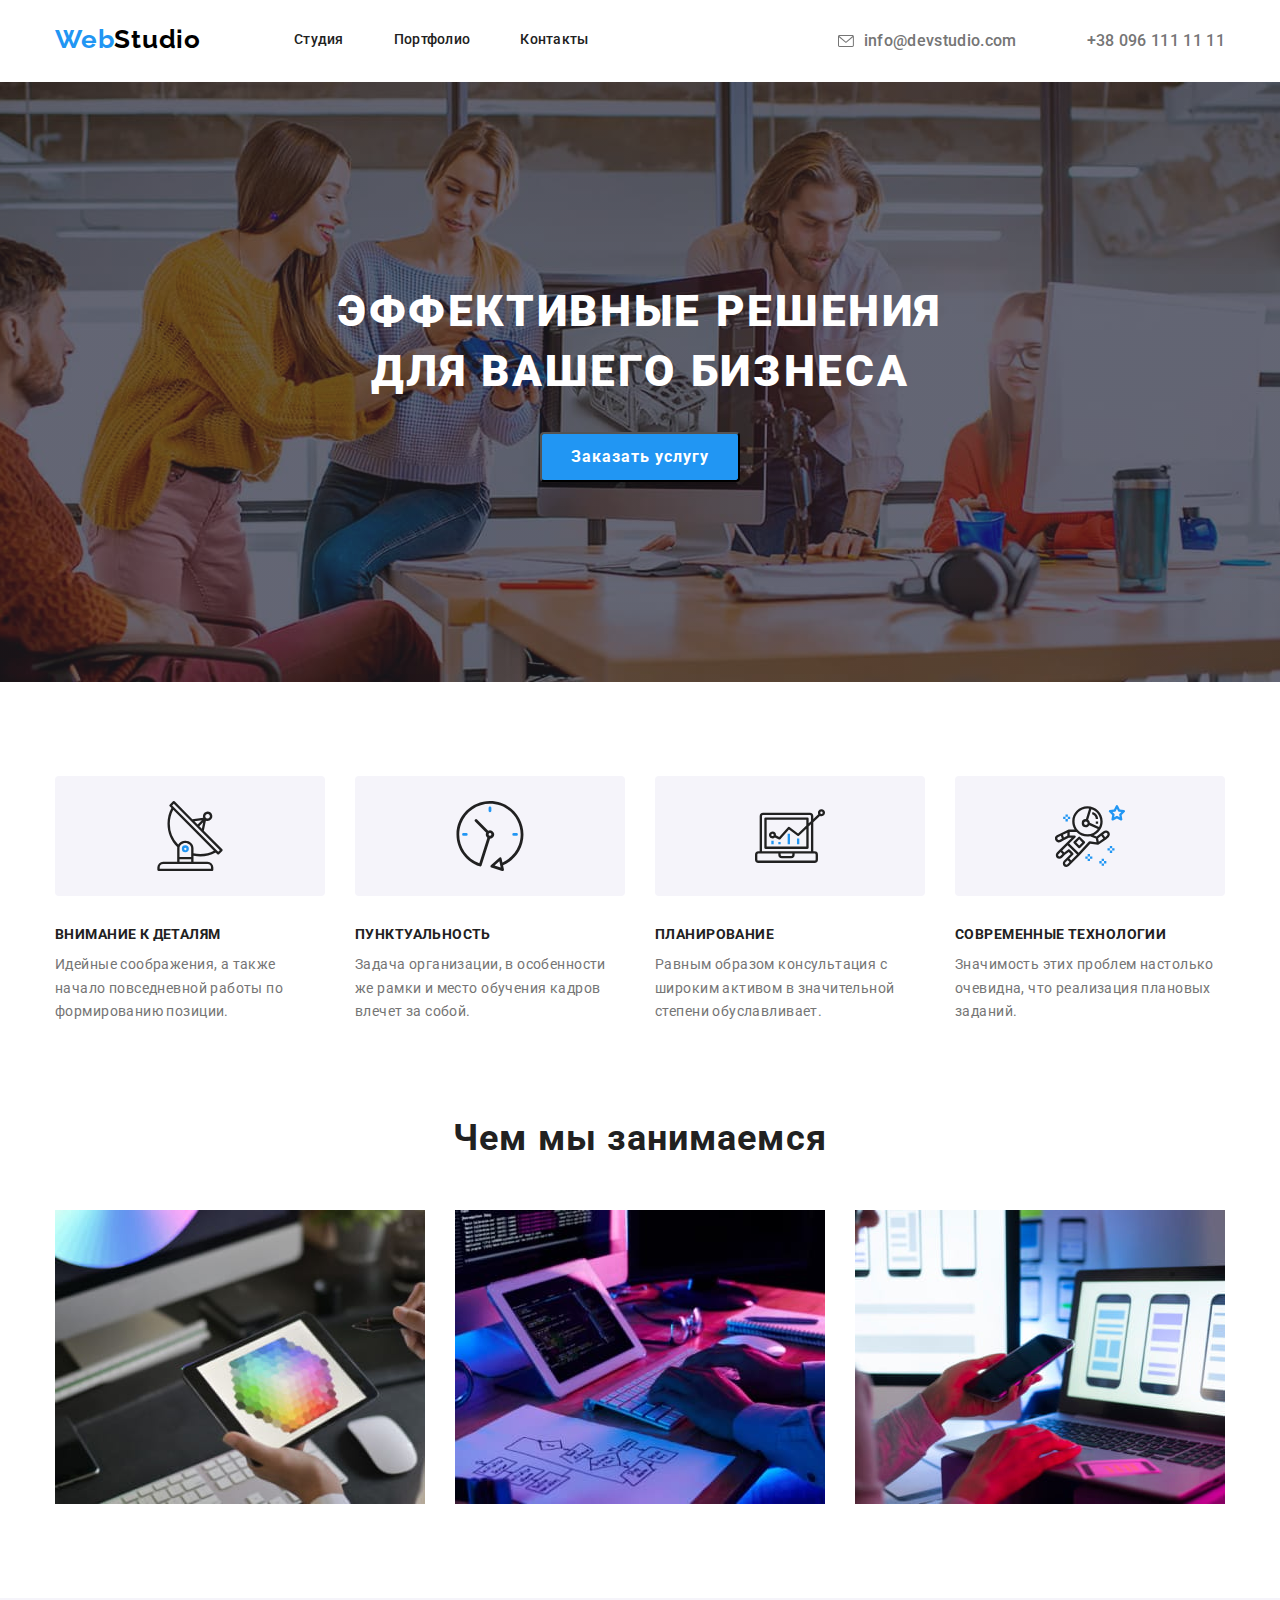
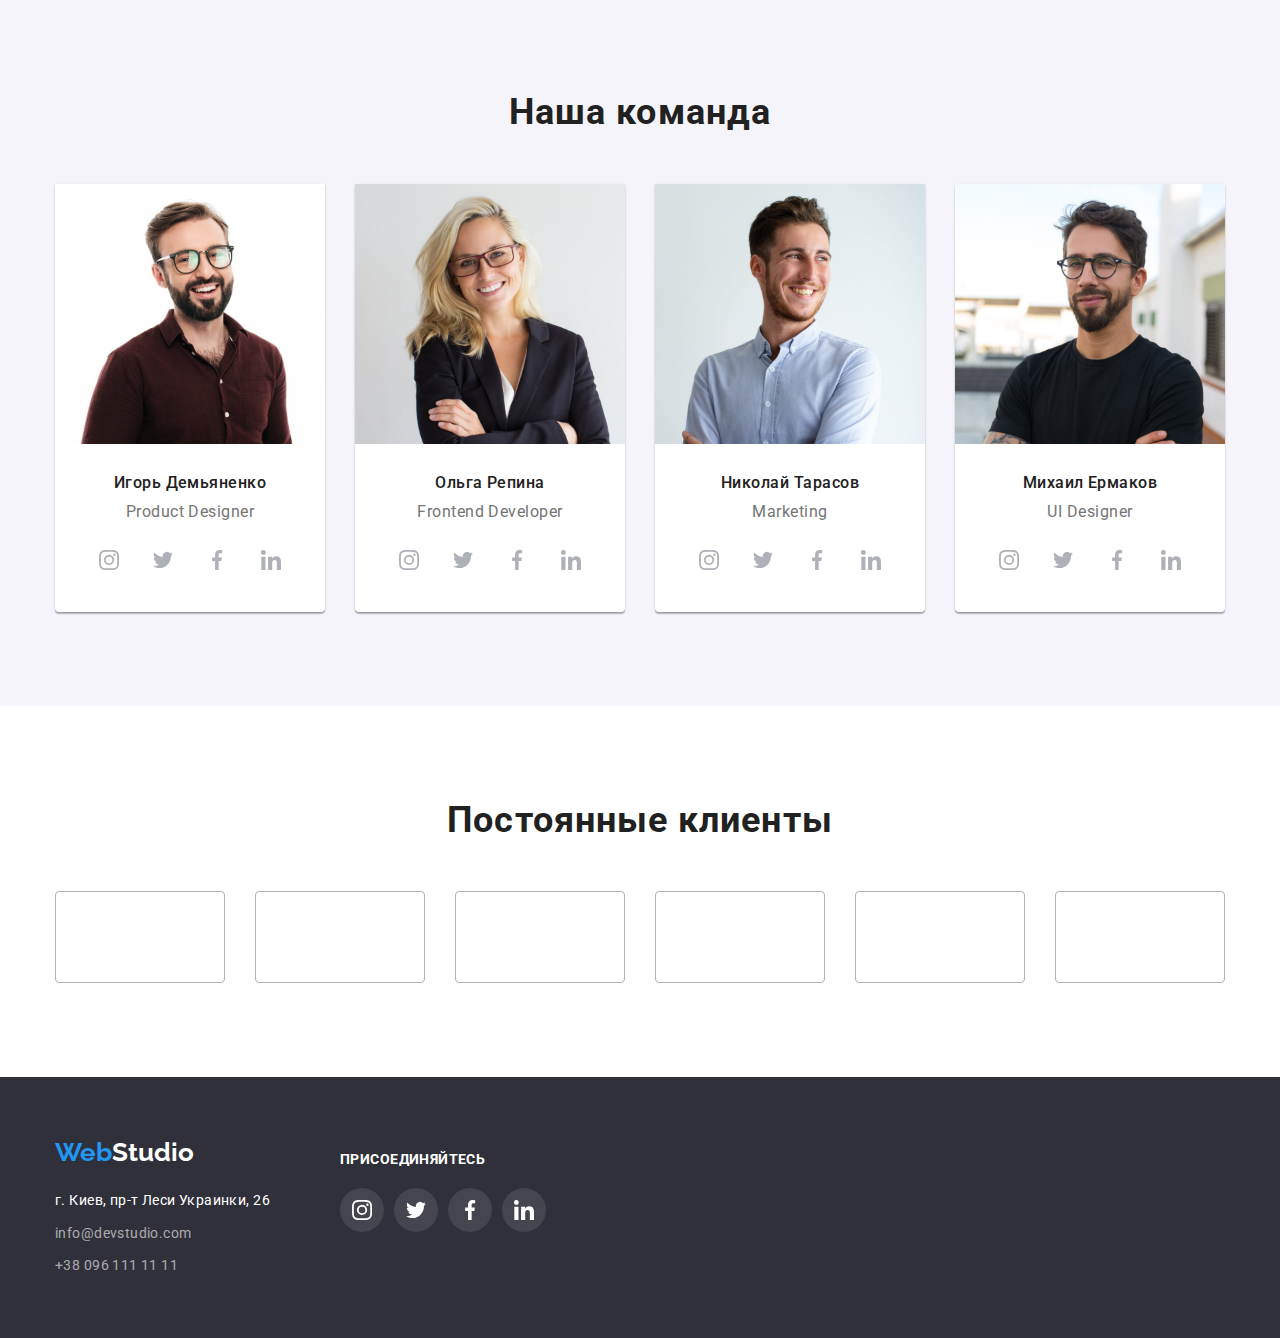
==== commit f5797499: "Update index.html" ====
--- a/index.html
+++ b/index.html
@@ -28,24 +28,24 @@
                     </ul>
                 </nav>
 <!-------------Контакти---------------------------------------->
-                    <ul class="contact-list">
-                        <li class="item">
-                            <a href="mailto:info@devstudio.com" class="contact">
-                                <svg class="envelope">
-                                    <use href="./images/symbol-defs.svg#icon-envelope"></use>
-                                </svg>
-                                info@devstudio.com
-                            </a>
-                        </li>
-                        <li class="item">
-                            <a href="tel:+380961111111" class="contact">                            
-                                <svg class="smartphone">
-                                    <use href="./images/symbol-defs.svg#icon-smartphone"></use>
-                                </svg>
-                                +38 096 111 11 11
-                            </a>
-                        </li>
-                    </ul>
+                <ul class="contact-list">
+                    <li class="item">
+                        <a href="mailto:info@devstudio.com" class="contact">
+                        <svg class="envelope">
+                            <use href="./images/symbol-defs.svg#icon-envelope"></use>
+                        </svg>
+                        info@devstudio.com
+                        </a>
+                    </li>
+                    <li class="item">
+                        <a href="tel:+380961111111" class="contact">
+                        <svg class="smartphone">
+                            <use href="./images/symbol-defs.svg#icon-smartphone"></use>
+                        </svg>
+                        +38 096 111 11 11
+                        </a>
+                    </li>
+                </ul>
             </div>
         </div>
     </header>
--- a/css/styles.css
+++ b/css/styles.css
@@ -1,11 +1,3 @@
-/*:root {
-  --primary-text-color: #212121;
-  --title-text-color: #757575;
-  --accent-color: #2196f3;
-  --color-white: #ffffff;
-  --primary-bg-color: #e5e5e5;
-}*/
-
 body {
   font-family: 'Roboto', sans-serif;
   color: #212121;
@@ -61,39 +53,15 @@
   color: black;
 }
 
-
-
 .logo > span {
   color: #2196f3;
 }
 
-/*.logo {
-  font-family: 'Raleway';
-  font-style: normal;
-  font-weight: 700;
-  font-size: 26px;
-  color: #212121;
-  text-decoration: none;
-  line-height: 1.19;
-  letter-spacing: 0.03em;
-  margin-top: 24px;
-  margin-right: 94px;
-}
-
-.logo-word {
-  color: #2196f3;
-}
-
-.logo-word-ftr {
-  color: #ffffff;
-}*/
-
 /*--------------------НАВІГАЦІЯ-------------------*/
+
 .nav-list {
   display: flex;
-  /*flex-direction: row;
-  margin-top: 32px;
-  margin-right: 331px;*/
+
 }
 
 .nav-list>.item+.item {
@@ -251,6 +219,10 @@
   padding: 0px;
 }
 
+.work-flex >.item + .item{
+  margin-left: 30px;
+}
+
 .work-title {
   width: 270px;
   color: #212121;
@@ -274,6 +246,23 @@
   margin-right: 30px;
 }
 
+.features-container-icon{
+  width: 270px;
+  height: 120px;
+  background-color: #F5F4FA;
+  box-sizing: border-box;
+  border-radius: 4px;
+  margin-bottom: 30px;
+  display: flex;
+  align-items: center;
+  justify-content: center;
+}
+
+.features-icon{
+  width: 70px;
+  height: 70px;
+}
+
 /*-------------------Чем мы занимаемся--------------*/
 .work-team-item {
   color: #212121;
@@ -311,9 +300,12 @@
 .team-item {
   margin-right: 30px;
   background: #ffffff;
-  box-shadow: 0px 1px 3px rgba(0, 0, 0, 0.12), 0px 1px 1px rgba(0, 0, 0, 0.14),
-    0px 2px 1px rgba(0, 0, 0, 0.2);
+  box-shadow: 0px 1px 3px rgba(0, 0, 0, 0.12), 0px 1px 1px rgba(0, 0, 0, 0.14), 0px 2px 1px rgba(0, 0, 0, 0.2);
   border-radius: 0px 0px 4px 4px;
+}
+
+.team-item:last-child{
+  margin-right: 0px;
 }
 
 .container-team-item {
@@ -350,6 +342,14 @@
   margin-top: 16px;
 }
 
+.sm-flex li{
+  margin-right: 10px;
+}
+
+.sm-flex li:last-child{
+  margin-right: 0px;
+}
+
 .sm-icon-link{
   width: 44px;
   height: 44px;
@@ -357,7 +357,7 @@
   align-items: center;
   justify-content: center;
   border-radius: 50px;
-  margin-right: 10px;
+
 }
 
 .sm-icon {
@@ -380,6 +380,10 @@
   Width: 170px;
   Height: 92px;
   margin-right: 30px;
+}
+
+.customer-cntr:last-child{
+  margin-right: 0px;
 }
 
 .customer-icon{
@@ -397,7 +401,7 @@
   display: flex;
   align-items: center;
   justify-content: center;
-  margin-right: 30px;
+
   color: #AFB1B8;
 }
 
@@ -418,24 +422,30 @@
   padding-bottom: 60px;
 }
 
+.footer-box{
+  display: flex;
+}
+
+.footer-address-box{
+  margin-right: 70px;
+}
+
 address {
   font-style: normal;
 }
 
-.address-item {
-  padding-left: 0px;
-  margin-top: 20px;
+.address-list>.item+.item {
+  margin-top: 9px;
 }
 
 .address-link {
   color: #ffffff;
   font-weight: 400;
   font-size: 14px;
-  text-decoration: none;
+
   line-height: 1.71;
   letter-spacing: 0.03em;
-  margin-bottom: 9px;
-  display: block;
+
 }
 
 .address-link:hover {
@@ -446,34 +456,39 @@
   font-weight: 400;
   font-size: 14px;
   color: rgba(255, 255, 255, 0.6);
-  text-decoration: none;
+
   line-height: 1.71;
   letter-spacing: 0.03em;
-  margin-bottom: 9px;
+
+}
+
+.logo-bottom{
+  color: #ffffff;
+  font-family: 'Raleway', sans-serif;
+  font-weight: 700;
+  font-size: 26px;
+  line-height: 1.2;
   display: block;
-}
-
-.mail-tel-ftr:last-child {
-  margin-bottom: 0px;
-}
-
-.footer-container{
-  display: flex;
-  align-items: baseline;
+  margin-bottom: 20px;
+}
+
+.logo-bottom>span {
+  color:#2196f3;
 }
 
 /*-------------присоединяйтесь-----------------------*/
-.join-sm{
-  margin-left: 70px;
-}
-
-.join{
-  color: #ffffff;
+.join-box{
+  margin-top: 15px;
+  color: #ffffff;;
+  }
+
+.text-join{
   font-weight: 700;
   font-size: 14px;
   text-transform: uppercase;
   line-height: 1.14;
   letter-spacing: 0.03em;
+  margin: 0;
 }
 
 .sm-flex-ftr {
@@ -485,15 +500,6 @@
   margin-top: 20px;
 }
 
-.sm-flex-ftr {
-  display: flex;
-  margin: 0px;
-  padding: 0px;
-  justify-content:flex-start ;
-  align-items: center;
-  margin-top: 20px;
-}
-
 .ftr-sm-icon-link {
   width: 44px;
   height: 44px;
@@ -502,9 +508,15 @@
   justify-content: center;
   border-radius: 50px;
   background-color: rgba(255, 255, 255, 0.1 );
+}
+
+.sm-flex-ftr li{
   margin-right: 10px;
 }
- 
+
+.sm-flex-ftr li:last-child {
+  margin-right: 0px;
+}
 
 .ftr-sm-icon{
   fill: #FFFFFF;
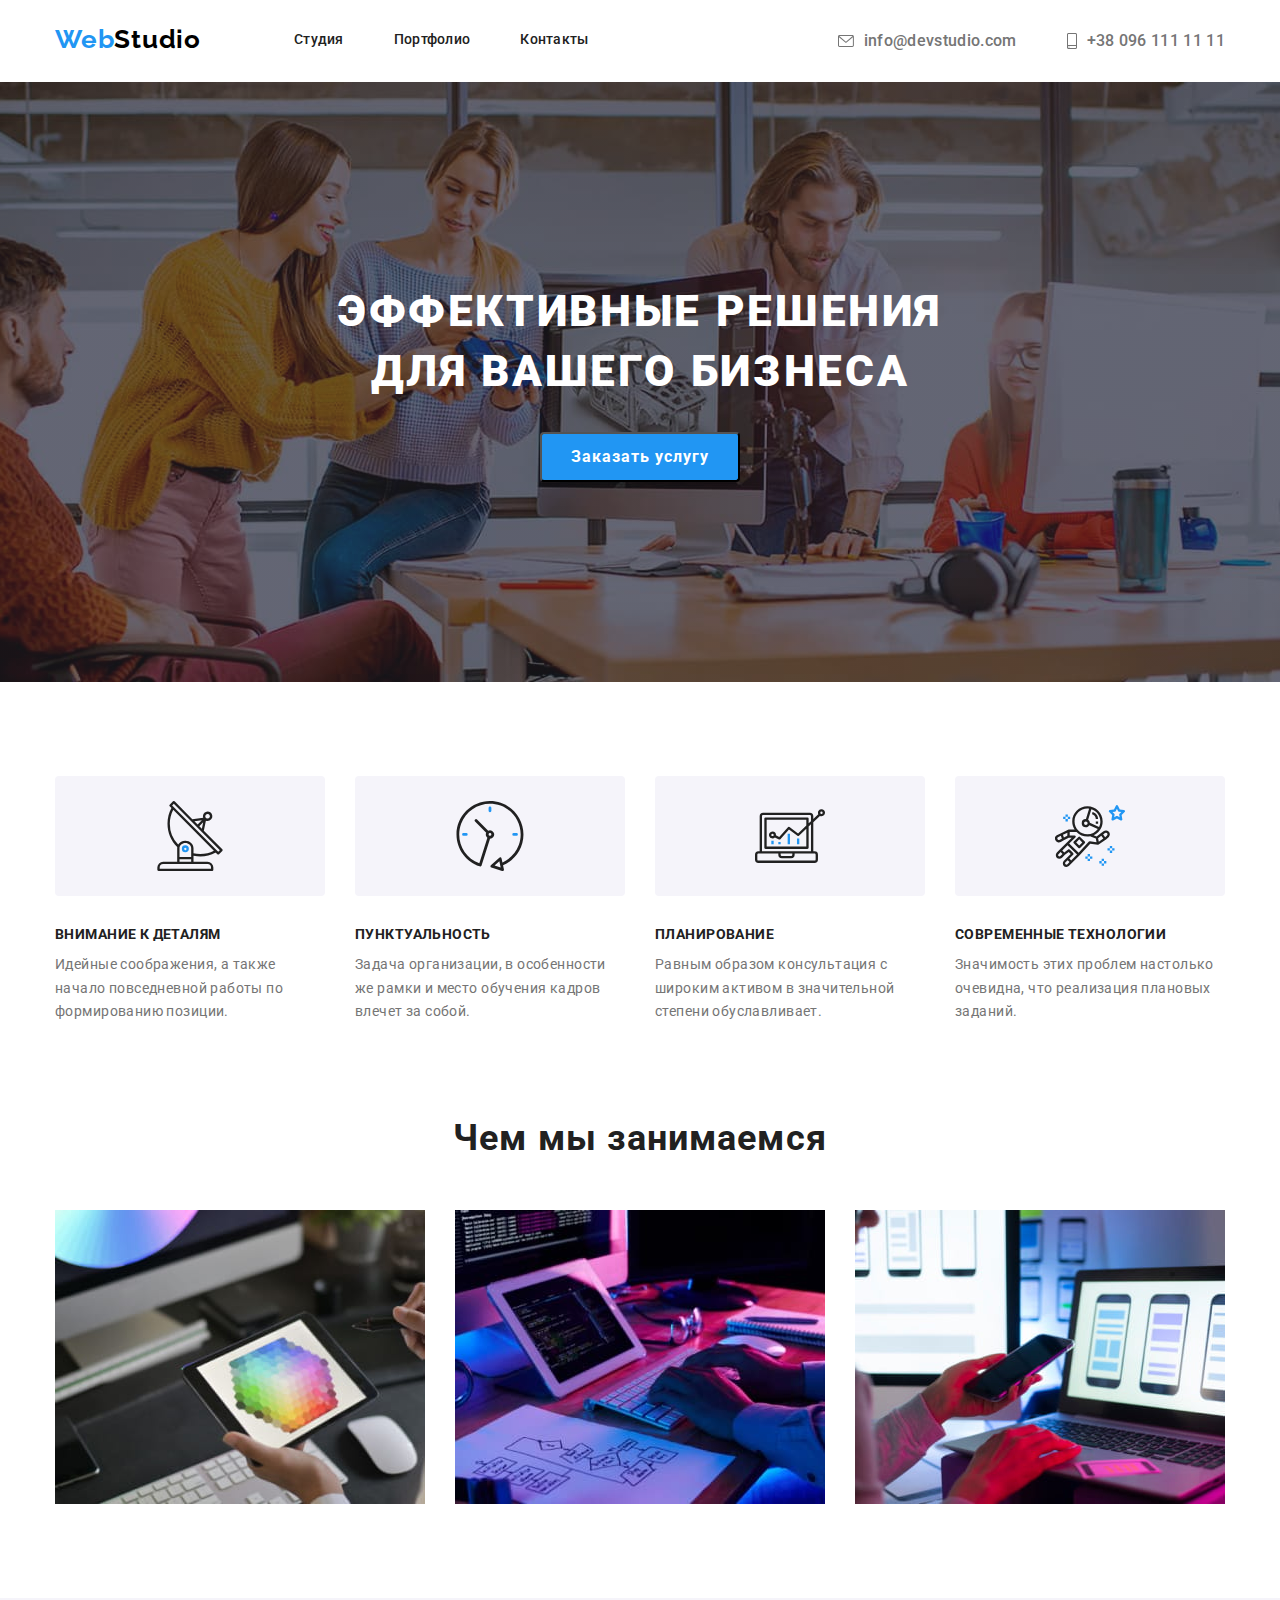
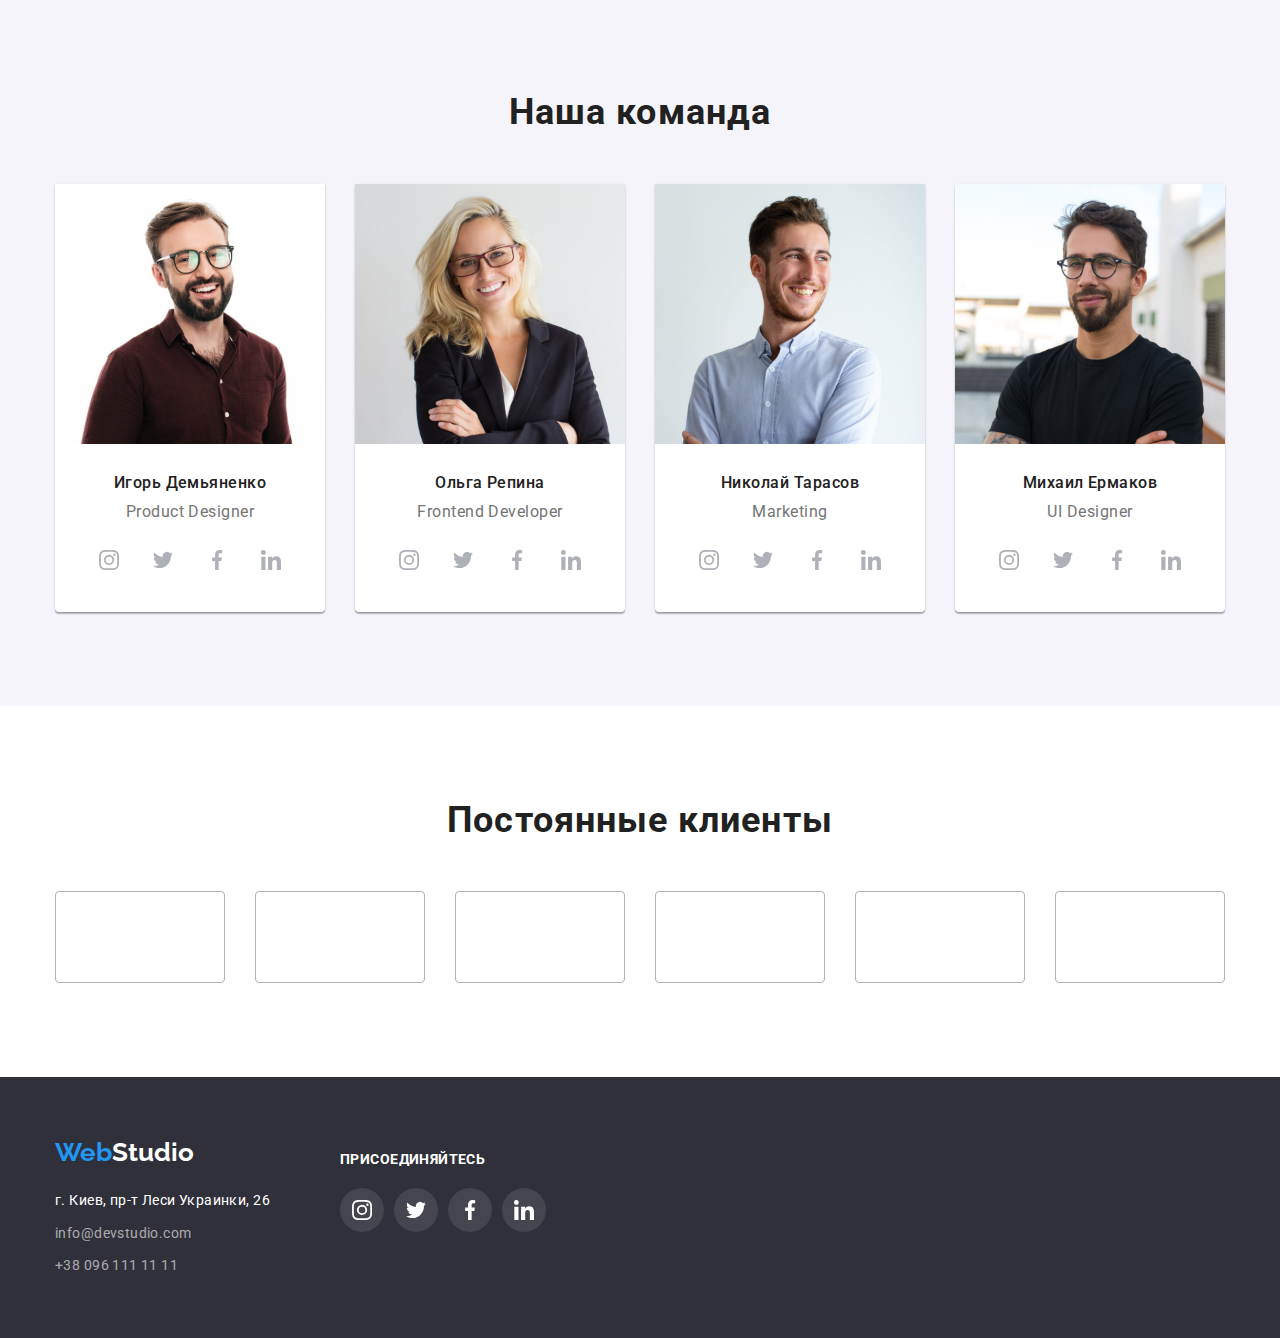
==== commit b029cea8: "Update index.html" ====
--- a/index.html
+++ b/index.html
@@ -31,7 +31,7 @@
                 <ul class="contact-list">
                     <li class="item">
                         <a href="mailto:info@devstudio.com" class="contact">
-                        <svg class="envelope">
+                        <svg class="envelope" width="16" height="12">
                             <use href="./images/symbol-defs.svg#icon-envelope"></use>
                         </svg>
                         info@devstudio.com
@@ -39,8 +39,8 @@
                     </li>
                     <li class="item">
                         <a href="tel:+380961111111" class="contact">
-                        <svg class="smartphone">
-                            <use href="./images/symbol-defs.svg#icon-smartphone"></use>
+                        <svg class="smartphone" width="10" height="16">
+                            <use href="./images/svg/icons.svg#icon-smartphone"></use>
                         </svg>
                         +38 096 111 11 11
                         </a>
@@ -375,4 +375,4 @@
         </div>
     </footer>
 </body>
-</html>+</html>
--- a/css/styles.css
+++ b/css/styles.css
@@ -113,18 +113,17 @@
 }
 
 .envelope{
-  width: 16px ;
-  height: 12px ;
+  /*width: 16px ;
+  height: 12px ;*/
   fill: currentColor;
   margin-right: 10px;
 }
 
 .smartphone{
-  width: 10px;
-  height: 16px;
+  /*width: 10px;
+  height: 16px;*/
   fill: currentColor;
   margin-right: 10px;
-
 }
 
 /*---------------------Герой----------------------------*/
@@ -533,7 +532,7 @@
 }
 
 /*-------------Портфолио-----------------------------*/
-.border-hdr{
+.header-portfolio{
   border-bottom: 1px solid #ECECEC;
   }
 
@@ -549,6 +548,7 @@
   display: flex;
   justify-content: center;
   margin-bottom: 50px;
+  
 }
 
 .button-flex li{
@@ -566,22 +566,23 @@
   letter-spacing: 0.03em;
   border-radius: 4px;
   padding: 6px 22px 6px 22px;
+  border: transparent;
 }
 
 .list-button-name:hover,
 .list-button-name:focus {
   background-color: #2196f3;
   color: #ffffff;
-  box-shadow: 0px 1px 3px rgba(0, 0, 0, 0.12),
+  /*box-shadow: 0px 1px 3px rgba(0, 0, 0, 0.12),
   0px 1px 1px rgba(0, 0, 0, 0.14),
-  0px 2px 1px rgba(0, 0, 0, 0.2);
+  0px 2px 1px rgba(0, 0, 0, 0.2);*/
 }
 
 .projects-flex {
   display: flex;
   flex-wrap: wrap;
   margin-left: -30px;
-  margin-top: -30px;
+  /*margin-top: -30px;*/
 }
 
 .projects-border{
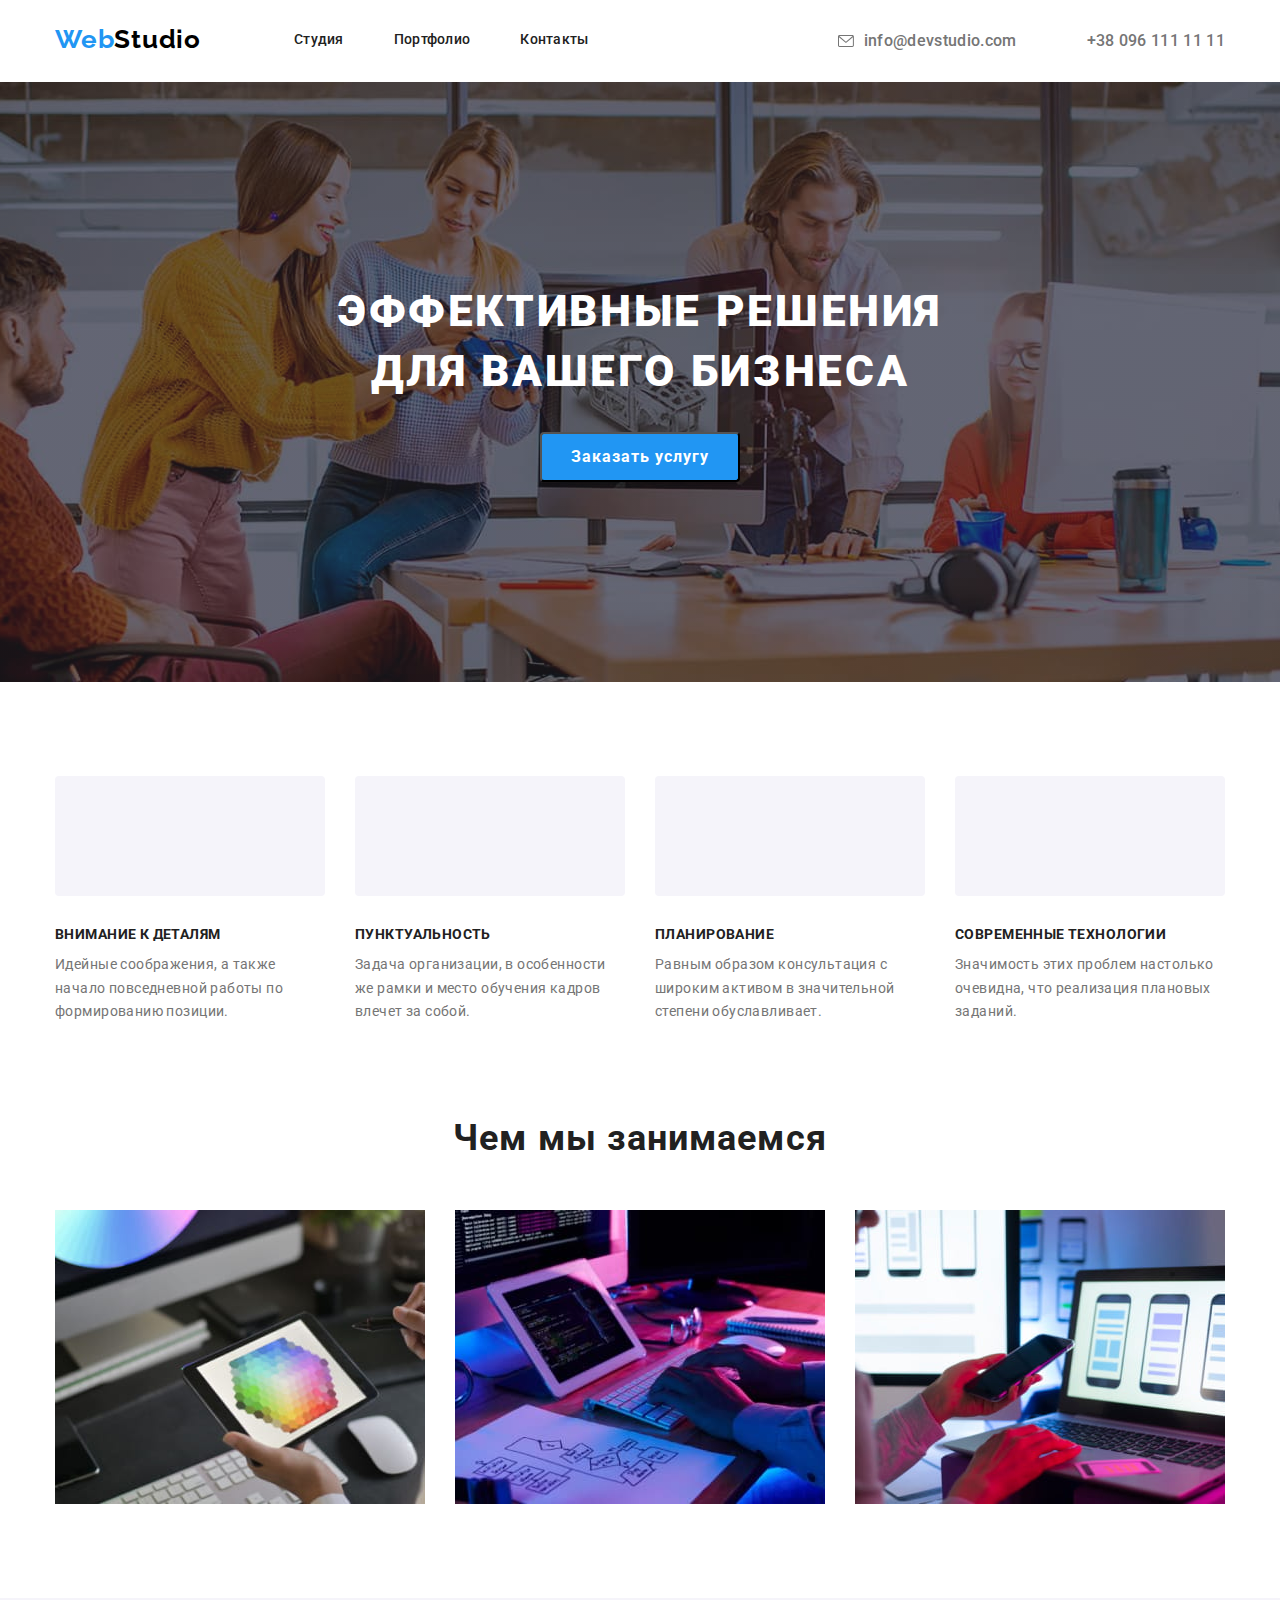
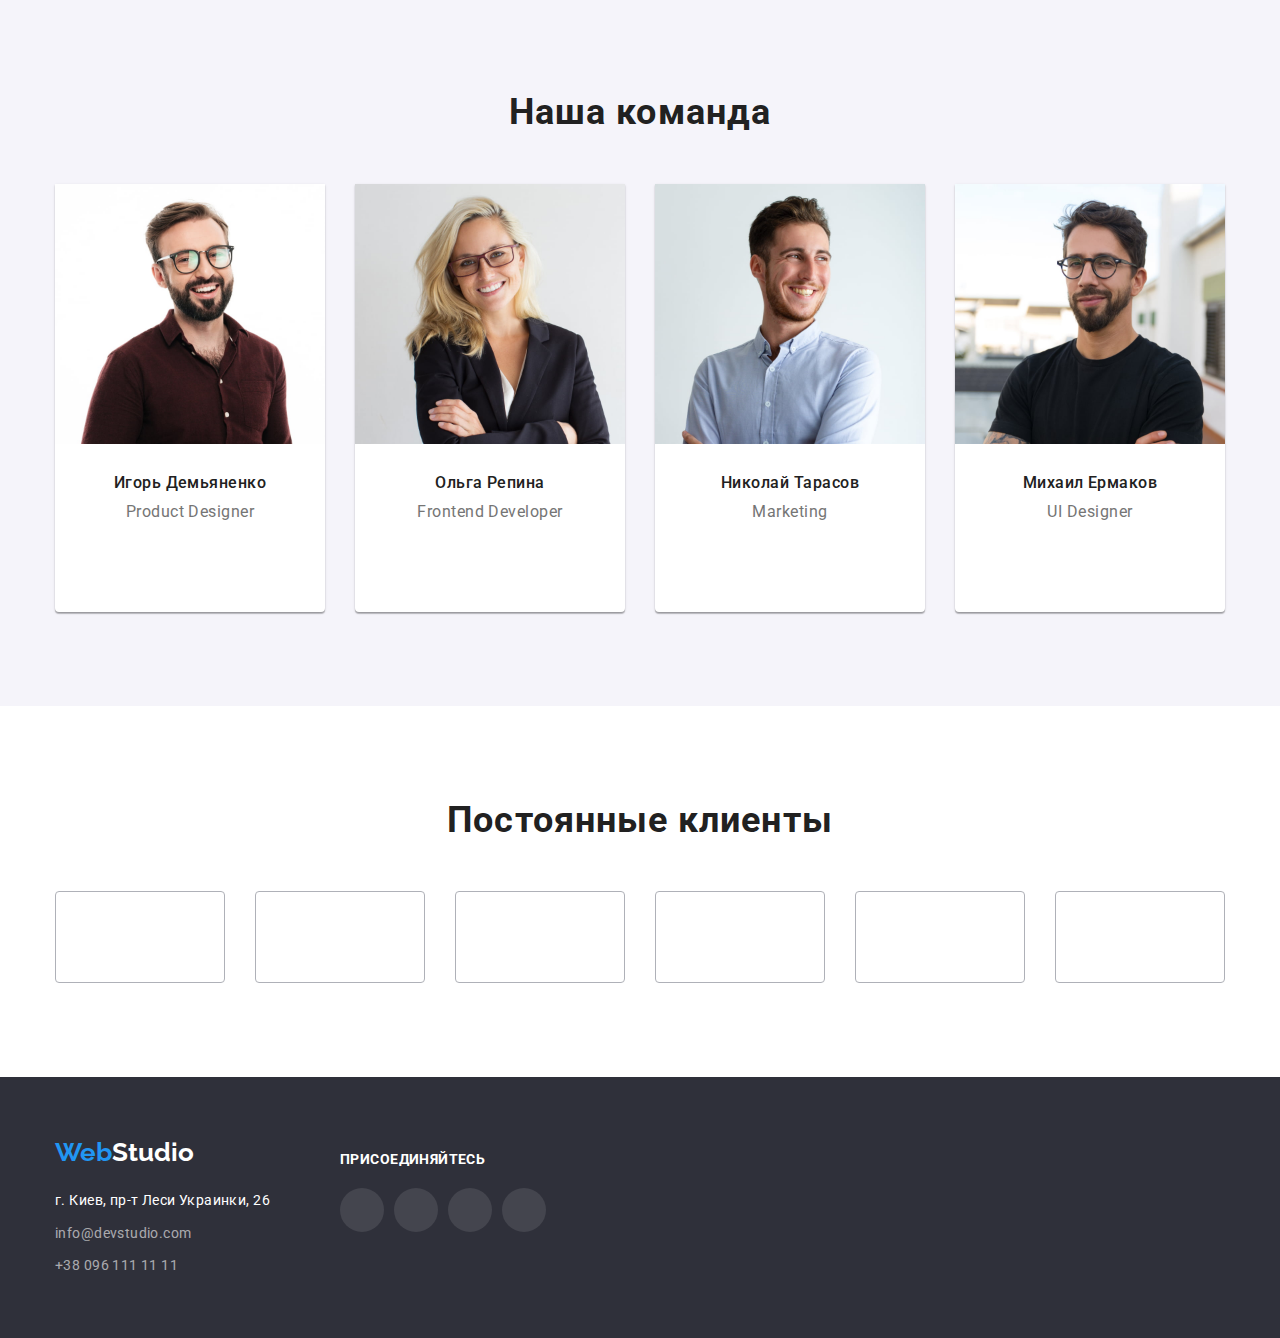
==== commit ec903c4e: "Update index.html" ====
--- a/index.html
+++ b/index.html
@@ -40,7 +40,7 @@
                     <li class="item">
                         <a href="tel:+380961111111" class="contact">
                         <svg class="smartphone" width="10" height="16">
-                            <use href="./images/svg/icons.svg#icon-smartphone"></use>
+                            <use href="./images/symbol-defs.svg#icon-smartphone"></use>
                         </svg>
                         +38 096 111 11 11
                         </a>
@@ -60,37 +60,37 @@
             <div class="container">
                 <h2 class="visually-hidden">Особенности</h2>
                 <ul class="work-flex">
-                    <li>
+                    <li class="feature-icon-li">
                         <div class="features-container-icon">
                             <svg class="features-icon">
-                                <use href="./images/symbol-defs.svg#icon-antenna"></use>
+                                <use href="./images/symbol-defs.svg#icon-antenna-1"></use>
                             </svg>
                         </div>
                         <h3 class="work-title">Внимание к деталям</h3>
                         <p class="work-text">Идейные соображения, а также начало повседневной работы по формированию позиции.</p>
                     </li>
-                    <li>
+                    <li class="feature-icon-li">
                         <div class="features-container-icon">
                             <svg class="features-icon">
-                                <use href="./images/symbol-defs.svg#icon-clock"></use>
+                                <use href="./images/symbol-defs.svg#icon-clock-1"></use>
                             </svg>
                         </div>
                         <h3 class="work-title">Пунктуальность</h3>
                         <p class="work-text">Задача организации, в особенности же рамки и место обучения кадров влечет за собой.</p>
                     </li>
-                    <li>
+                    <li class="feature-icon-li">
                         <div class="features-container-icon">
                             <svg class="features-icon">
-                                <use href="./images/symbol-defs.svg#icon-diagram"></use>
+                                <use href="./images/symbol-defs.svg#icon-diagram-1"></use>
                             </svg>
                         </div>
                         <h3 class="work-title">Планирование</h3>
                         <p class="work-text">Равным образом консультация с широким активом в значительной степени обуславливает.</p>
                     </li>
-                    <li>
+                    <li class="feature-icon-li">
                         <div class="features-container-icon">
                             <svg class="features-icon">
-                                <use href="./images/symbol-defs.svg#icon-astronaut"></use>
+                                <use href="./images/symbol-defs.svg#icon-astronaut-1"></use>
                             </svg>
                         </div>
                         <h3 class="work-title">Современные технологии</h3>
@@ -130,28 +130,28 @@
                                 <li class="sm-list">
                                     <a href="#" class="sm-icon-link">
                                         <svg class="sm-icon" width="20" height="20">
-                                            <use href="./images/symbol-defs.svg#icon-instagram"></use>
-                                        </svg>
-                                    </a>
-                                </li>
-                                <li class="sm-list">
-                                    <a href="#" class="sm-icon-link">
-                                        <svg class="sm-icon" width="20" height="20">
-                                            <use href="./images/symbol-defs.svg#icon-twitter"></use>
-                                        </svg>
-                                    </a>
-                                </li>
-                                <li class="sm-list">
-                                    <a href="#" class="sm-icon-link">
-                                        <svg class="sm-icon" width="20" height="20">
-                                            <use href="./images/symbol-defs.svg#icon-facebook"></use>
-                                        </svg>
-                                    </a>
-                                </li>
-                                <li class="sm-list">
-                                    <a href="#" class="sm-icon-link">
-                                        <svg class="sm-icon" width="20" height="20">
-                                            <use href="./images/symbol-defs.svg#icon-linkedin"></use>
+                                            <use href="./images/symbol-defs.svg#icon-instagram-2"></use>
+                                        </svg>
+                                    </a>
+                                </li>
+                                <li class="sm-list">
+                                    <a href="#" class="sm-icon-link">
+                                        <svg class="sm-icon" width="20" height="20">
+                                            <use href="./images/symbol-defs.svg#icon-twitter-1"></use>
+                                        </svg>
+                                    </a>
+                                </li>
+                                <li class="sm-list">
+                                    <a href="#" class="sm-icon-link">
+                                        <svg class="sm-icon" width="20" height="20">
+                                            <use href="./images/symbol-defs.svg#icon-facebook-1"></use>
+                                        </svg>
+                                    </a>
+                                </li>
+                                <li class="sm-list">
+                                    <a href="#" class="sm-icon-link">
+                                        <svg class="sm-icon" width="20" height="20">
+                                            <use href="./images/symbol-defs.svg#icon-linkedin-1"></use>
                                         </svg>
                                     </a>
                                 </li>
@@ -167,28 +167,28 @@
                                 <li class="sm-list">
                                     <a href="#" class="sm-icon-link">
                                         <svg class="sm-icon" width="20" height="20">
-                                            <use href="./images/symbol-defs.svg#icon-instagram"></use>
-                                        </svg>
-                                    </a>
-                                </li>
-                                <li class="sm-list">
-                                    <a href="#" class="sm-icon-link">
-                                        <svg class="sm-icon" width="20" height="20">
-                                            <use href="./images/symbol-defs.svg#icon-twitter"></use>
-                                        </svg>
-                                    </a>
-                                </li>
-                                <li class="sm-list">
-                                    <a href="#" class="sm-icon-link">
-                                        <svg class="sm-icon" width="20" height="20">
-                                            <use href="./images/symbol-defs.svg#icon-facebook"></use>
-                                        </svg>
-                                    </a>
-                                </li>
-                                <li class="sm-list">
-                                    <a href="#" class="sm-icon-link">
-                                        <svg class="sm-icon" width="20" height="20">
-                                            <use href="./images/symbol-defs.svg#icon-linkedin"></use>
+                                            <use href="./images/symbol-defs.svg#icon-instagram-2"></use>
+                                        </svg>
+                                    </a>
+                                </li>
+                                <li class="sm-list">
+                                    <a href="#" class="sm-icon-link">
+                                        <svg class="sm-icon" width="20" height="20">
+                                            <use href="./images/symbol-defs.svg#icon-twitter-1"></use>
+                                        </svg>
+                                    </a>
+                                </li>
+                                <li class="sm-list">
+                                    <a href="#" class="sm-icon-link">
+                                        <svg class="sm-icon" width="20" height="20">
+                                            <use href="./images/symbol-defs.svg#icon-facebook-1"></use>
+                                        </svg>
+                                    </a>
+                                </li>
+                                <li class="sm-list">
+                                    <a href="#" class="sm-icon-link">
+                                        <svg class="sm-icon" width="20" height="20">
+                                            <use href="./images/symbol-defs.svg#icon-linkedin-1"></use>
                                         </svg>
                                     </a>
                                 </li>
@@ -204,28 +204,28 @@
                                 <li class="sm-list">
                                     <a href="#" class="sm-icon-link">
                                         <svg class="sm-icon" width="20" height="20">
-                                            <use href="./images/symbol-defs.svg#icon-instagram"></use>
-                                        </svg>
-                                    </a>
-                                </li>
-                                <li class="sm-list">
-                                    <a href="#" class="sm-icon-link">
-                                        <svg class="sm-icon" width="20" height="20">
-                                            <use href="./images/symbol-defs.svg#icon-twitter"></use>
-                                        </svg>
-                                    </a>
-                                </li>
-                                <li class="sm-list">
-                                    <a href="#" class="sm-icon-link">
-                                        <svg class="sm-icon" width="20" height="20">
-                                            <use href="./images/symbol-defs.svg#icon-facebook"></use>
-                                        </svg>
-                                    </a>
-                                </li>
-                                <li class="sm-list">
-                                    <a href="#" class="sm-icon-link">
-                                        <svg class="sm-icon" width="20" height="20">
-                                            <use href="./images/symbol-defs.svg#icon-linkedin"></use>
+                                            <use href="./images/symbol-defs.svg#icon-instagram-2"></use>
+                                        </svg>
+                                    </a>
+                                </li>
+                                <li class="sm-list">
+                                    <a href="#" class="sm-icon-link">
+                                        <svg class="sm-icon" width="20" height="20">
+                                            <use href="./images/symbol-defs.svg#icon-twitter-1"></use>
+                                        </svg>
+                                    </a>
+                                </li>
+                                <li class="sm-list">
+                                    <a href="#" class="sm-icon-link">
+                                        <svg class="sm-icon" width="20" height="20">
+                                            <use href="./images/symbol-defs.svg#icon-facebook-1"></use>
+                                        </svg>
+                                    </a>
+                                </li>
+                                <li class="sm-list">
+                                    <a href="#" class="sm-icon-link">
+                                        <svg class="sm-icon" width="20" height="20">
+                                            <use href="./images/symbol-defs.svg#icon-linkedin-1"></use>
                                         </svg>
                                     </a>
                                 </li>
@@ -241,28 +241,28 @@
                                 <li class="sm-list">
                                     <a href="#" class="sm-icon-link">
                                         <svg class="sm-icon" width="20" height="20">
-                                            <use href="./images/symbol-defs.svg#icon-instagram"></use>
-                                        </svg>
-                                    </a>
-                                </li>
-                                <li class="sm-list">
-                                    <a href="#" class="sm-icon-link">
-                                        <svg class="sm-icon" width="20" height="20">
-                                            <use href="./images/symbol-defs.svg#icon-twitter"></use>
-                                        </svg>
-                                    </a>
-                                </li>
-                                <li class="sm-list">
-                                    <a href="#" class="sm-icon-link">
-                                        <svg class="sm-icon" width="20" height="20">
-                                            <use href="./images/symbol-defs.svg#icon-facebook"></use>
-                                        </svg>
-                                    </a>
-                                </li>
-                                <li class="sm-list">
-                                    <a href="#" class="sm-icon-link">
-                                        <svg class="sm-icon" width="20" height="20">
-                                            <use href="./images/symbol-defs.svg#icon-linkedin"></use>
+                                            <use href="./images/symbol-defs.svg#icon-instagram-2"></use>
+                                        </svg>
+                                    </a>
+                                </li>
+                                <li class="sm-list">
+                                    <a href="#" class="sm-icon-link">
+                                        <svg class="sm-icon" width="20" height="20">
+                                            <use href="./images/symbol-defs.svg#icon-twitter-1"></use>
+                                        </svg>
+                                    </a>
+                                </li>
+                                <li class="sm-list">
+                                    <a href="#" class="sm-icon-link">
+                                        <svg class="sm-icon" width="20" height="20">
+                                            <use href="./images/symbol-defs.svg#icon-facebook-1"></use>
+                                        </svg>
+                                    </a>
+                                </li>
+                                <li class="sm-list">
+                                    <a href="#" class="sm-icon-link">
+                                        <svg class="sm-icon" width="20" height="20">
+                                            <use href="./images/symbol-defs.svg#icon-linkedin-1"></use>
                                         </svg>
                                     </a>
                                 </li>
@@ -279,43 +279,43 @@
                 <ul  class="work-flex">
                     <li class="customer-cntr">
                         <a href="#" class="customer-link">
-                            <svg class="customer-icon">
-                                <use href="./images/symbol-defs.svg#icon-logo1"></use>
+                            <svg class="customer-icon" width="106" height="60">
+                                <use href="./images/symbol-defs.svg#icon-Logo1"></use>
                             </svg>
                         </a>                       
                     </li>
                     <li class="customer-cntr">
                         <a href="#" class="customer-link">
                             <svg class="customer-icon">
-                                <use href="./images/symbol-defs.svg#icon-logo2"></use>
-                            </svg>
-                        </a>
-                    </li>
-                    <li class="customer-cntr">
-                        <a href="#" class="customer-link">
-                            <svg class="customer-icon">
-                                <use href="./images/symbol-defs.svg#icon-logo3"></use>
-                            </svg>
-                        </a>
-                    </li>
-                    <li class="customer-cntr">
-                        <a href="#" class="customer-link">
-                            <svg class="customer-icon">
-                                <use href="./images/symbol-defs.svg#icon-logo4"></use>
-                            </svg>
-                        </a>
-                    </li>
-                    <li class="customer-cntr">
-                        <a href="#" class="customer-link">
-                            <svg class="customer-icon">
-                                <use href="./images/symbol-defs.svg#icon-logo5"></use>
-                            </svg>
-                        </a>
-                    </li>
-                    <li class="customer-cntr">
-                        <a href="#" class="customer-link">
-                            <svg class="customer-icon">
-                                <use href="./images/symbol-defs.svg#icon-logo6"></use>
+                                <use href="./images/symbol-defs.svg#icon-Logo2"></use>
+                            </svg>
+                        </a>
+                    </li>
+                    <li class="customer-cntr">
+                        <a href="#" class="customer-link">
+                            <svg class="customer-icon">
+                                <use href="./images/symbol-defs.svg#icon-Logo3"></use>
+                            </svg>
+                        </a>
+                    </li>
+                    <li class="customer-cntr">
+                        <a href="#" class="customer-link">
+                            <svg class="customer-icon">
+                                <use href="./images/symbol-defs.svg#icon-Logo4"></use>
+                            </svg>
+                        </a>
+                    </li>
+                    <li class="customer-cntr">
+                        <a href="#" class="customer-link">
+                            <svg class="customer-icon">
+                                <use href="./images/symbol-defs.svg#icon-Logo5"></use>
+                            </svg>
+                        </a>
+                    </li>
+                    <li class="customer-cntr">
+                        <a href="#" class="customer-link">
+                            <svg class="customer-icon">
+                                <use href="./images/symbol-defs.svg#icon-Logo6"></use>
                             </svg>
                         </a>
                     </li> 
@@ -344,28 +344,28 @@
                         <li class="item">
                             <a href="#" class="ftr-sm-icon-link" >
                                 <svg class="ftr-sm-icon" width="20" height="20" >
-                                    <use href="./images/symbol-defs.svg#icon-instagram"></use>
+                                    <use href="./images/symbol-defs.svg#icon-instagram-2"></use>
                                 </svg>
                             </a>
                         </li>
                         <li class="item">
                             <a href="#" class="ftr-sm-icon-link" >
                                 <svg class="ftr-sm-icon" width="20" height="20" >
-                                    <use href="./images/symbol-defs.svg#icon-twitter"></use>
+                                    <use href="./images/symbol-defs.svg#icon-twitter-1"></use>
                                 </svg>
                             </a>
                         </li>
                         <li class="item">
                             <a href="#" class="ftr-sm-icon-link">
                                 <svg class="ftr-sm-icon" width="20" height="20" >
-                                    <use href="./images/symbol-defs.svg#icon-facebook"></use>
+                                    <use href="./images/symbol-defs.svg#icon-facebook-1"></use>
                                 </svg>
                             </a>
                         </li>
                         <li class="item">
                             <a href="#" class="ftr-sm-icon-link">
                                 <svg class="ftr-sm-icon" width="20" height="20">
-                                    <use href="./images/symbol-defs.svg#icon-linkedin"></use>
+                                    <use href="./images/symbol-defs.svg#icon-linkedin-1"></use>
                                 </svg>
                             </a>
                         </li>
--- a/css/styles.css
+++ b/css/styles.css
@@ -222,6 +222,10 @@
   margin-left: 30px;
 }
 
+.feature-icon-li{
+  margin-right: 30px;
+}
+
 .work-title {
   width: 270px;
   color: #212121;
@@ -242,7 +246,7 @@
   letter-spacing: 0.03em;
   margin-top: 10px;
   margin-bottom: 0px;
-  margin-right: 30px;
+  /*margin-right: 30px;*/
 }
 
 .features-container-icon{
@@ -409,8 +413,8 @@
   border: 1px solid #2196f3;
 }
 
-.customer-link:hover .custamer-icon,
-.customer-link:focus .custamer-icon{
+.customer-link:hover .customer-icon,
+.customer-link:focus .customer-icon{
   fill: #2196f3;
 }
 
